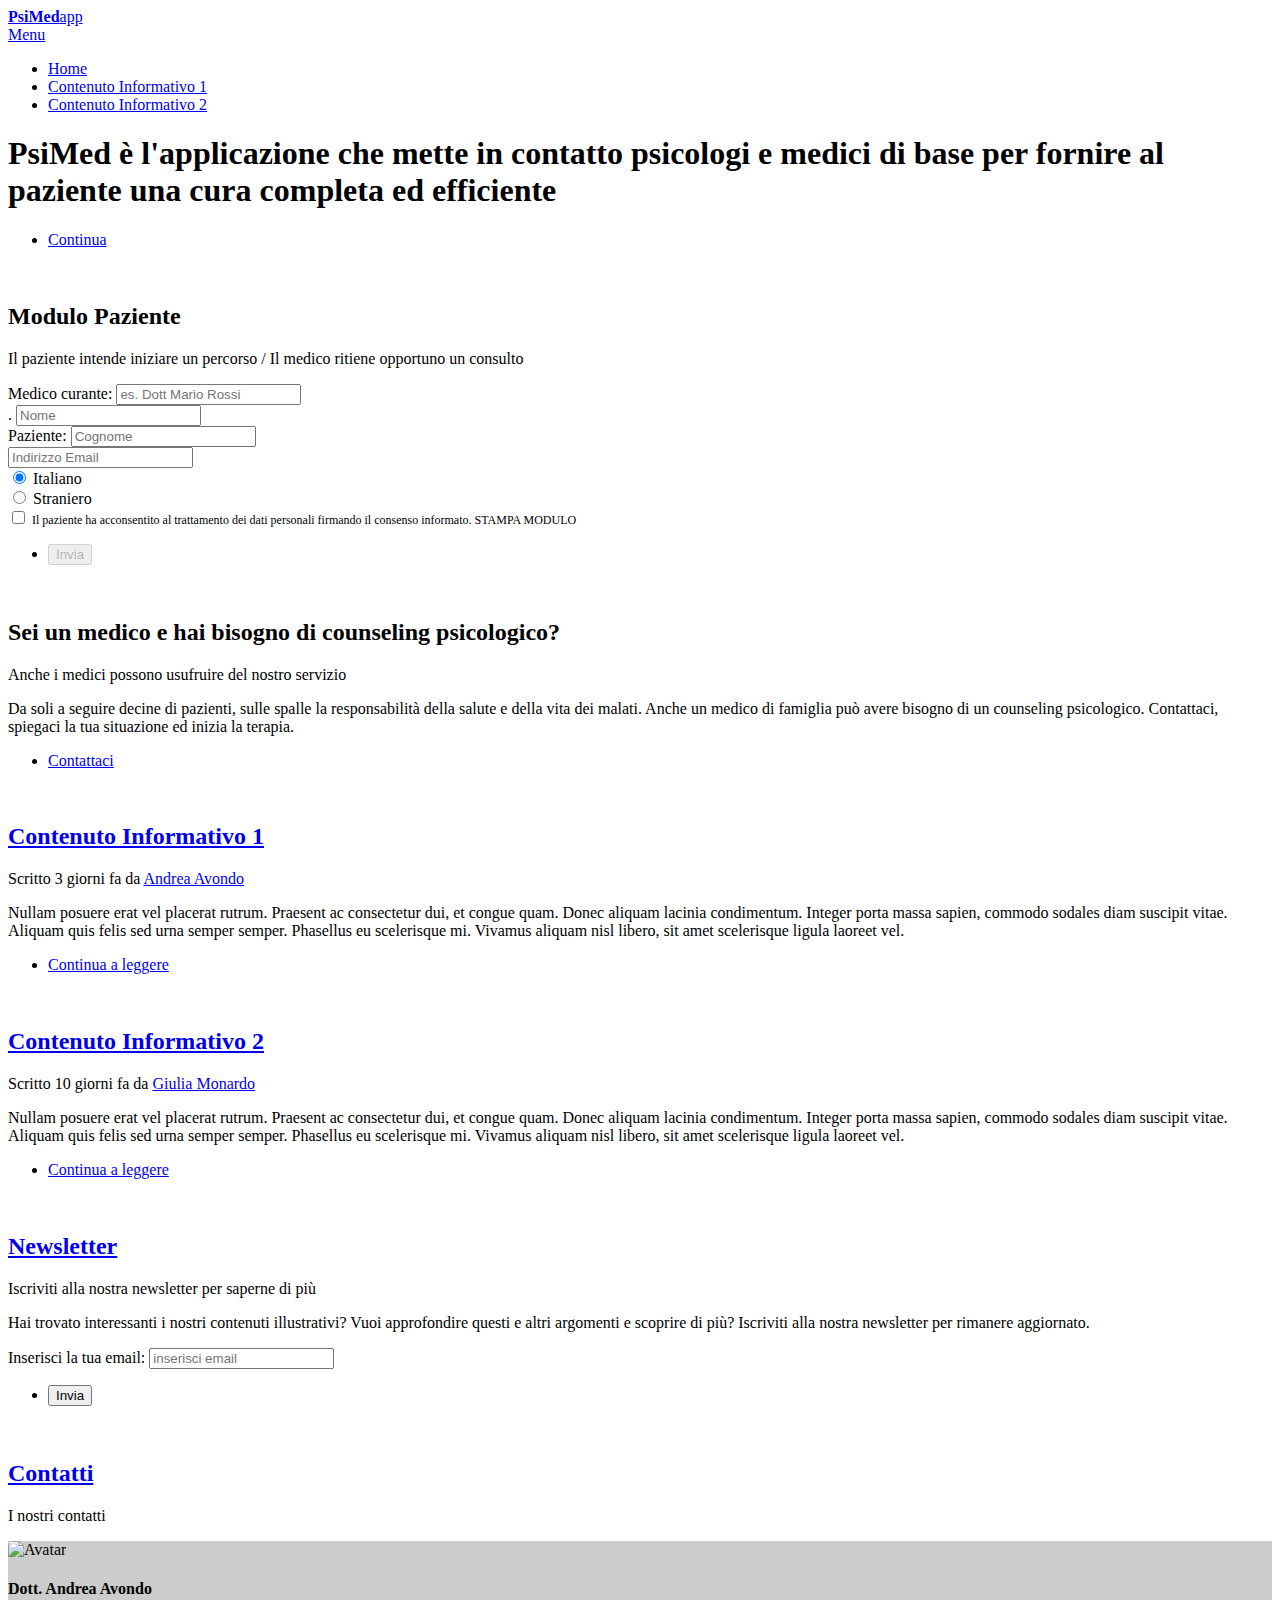
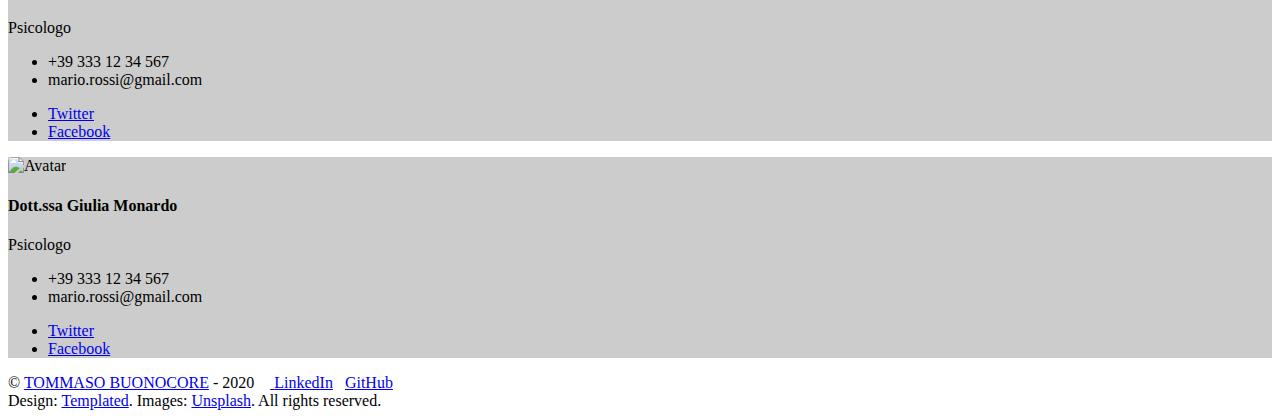
==== index.html @ ce78c605 "footer edit" ====
<!DOCTYPE HTML>
<html>
	<head>
		<title>PsiMed</title>
		<meta charset="utf-8" />
		<meta name="viewport" content="width=device-width, initial-scale=1" />
		<link rel="stylesheet" href="assets/css/main.css" />
		<link rel="stylesheet" href="https://fonts.googleapis.com/icon?family=Material+Icons">
	</head>
	<body>

		<!-- Header -->
			<header id="header">
				<a href="index.html" class="logo"><strong>PsiMed</strong>app</a>
				<nav>
					<a href="#menu">Menu</a>
				</nav>
			</header>

		<!-- Nav -->
			<nav id="menu">
				<ul class="links">
					<li><a href="index.html">Home</a></li>
					<li><a href="info1.html">Contenuto Informativo 1</a></li>
					<li><a href="info2.html">Contenuto Informativo 2</a></li>
				</ul>
			</nav>

		<!-- Banner -->
			<section id="banner">
				<div class="inner">
					<h1>PsiMed è l'applicazione che mette in contatto psicologi e medici di base per fornire al paziente una cura completa ed efficiente</h1>
					<ul class="actions">
						<li><a href="#one" class="button alt scrolly big">Continua</a></li>
					</ul>
				</div>
			</section>

		<!-- One -->
			<article id="one" class="post style1">
				<div class="image">
					<img src="images/pic14.jpg" alt="" data-position="75% center" />
				</div>
				<div class="content">
					<div class="inner">
						<header>
							<h2><a>Modulo Paziente</a></h2>
							<p class="info">Il paziente intende iniziare un percorso / Il medico ritiene opportuno un consulto</p>
						</header>
						<form onsubmit="composeEmail(false); return false;">
								<div class="row uniform 50%">
									<div class="12u$">
										<label for="medIdText">Medico curante:</label>
										<input type="text" name="medIdText" id="medIdText" value="" placeholder="es. Dott Mario Rossi" />
									</div>
									<div class="6u 12u$(xsmall)">
										<label for="pazName"> .</label>
										<input type="text" name="pazName" id="pazName" value="" placeholder="Nome" />
									</div>
									<div class="6u 12u$(xsmall)">
										<label for="pazSurname">Paziente:</label>
										<input type="text" name="pazSurname" id="pazSurname" value="" placeholder="Cognome" />
									</div>
									<div class="12u$">
										<input type="email" name="pazEmail" id="pazEmail" value="" placeholder="Indirizzo Email" />
									</div>
									<div class="6u 12u$(xsmall)"></div>
									<div class="3u 12u$(xsmall)">
										<input type="radio" id="pazIta" name="pazItalian" value="true" checked>
										<label for="pazIta">Italiano</label>
									</div>
									<div class="3u 12u$(xsmall)">
										<input type="radio" id="pazNotIta" name="pazItalian" value="false">
										<label for="pazNotIta">Straniero</label>
									</div>
									<div class="9u 12u$(xsmall)">
										<input type="checkbox" id="personalData" name="personalData" onchange="document.getElementById('submitForm').disabled = !this.checked;">
										<label for="personalData" style="font-size:75%;">Il paziente ha acconsentito al trattamento dei dati personali firmando il consenso informato. <a>STAMPA MODULO</a></label>
									</div>
									<div class="3u 12u$(xsmall)">
										<ul class="actions">
											<li><input type="submit" value="Invia" class="special" id="submitForm" disabled/></li>
										</ul>
									</div>
								</div>
						</form>
					</div>
				</div>
			</article>

		<!-- Counseling -->
			<article id="counseling" class="post invert style1 alt">
				<div class="image">
					<img src="images/pic13.jpg" alt="" data-position="10% center" />
				</div>
				<div class="content">
					<div class="inner">
						<header>
							<h2><a>Sei un medico e hai bisogno di counseling psicologico?</a></h2>
							<p class="info">Anche i medici possono usufruire del nostro servizio</p>
						</header>
						<p>Da soli a seguire decine di pazienti, sulle spalle la responsabilità della salute e della vita dei malati. Anche un medico di famiglia può avere bisogno di un counseling psicologico. Contattaci, spiegaci la tua situazione ed inizia la terapia.</p>
						<ul class="actions">
							<li><a href="#contatti" class="button alt">Contattaci</a></li>
						</ul>
					</div>
				</div>
			</article>

		<!-- Info1 -->
			<article id="info1" class="post style2">
				<div class="image">
					<img src="images/pic12.jpg" alt="" data-position="80% center" />
				</div>
				<div class="content">
					<div class="inner">
						<header>
							<h2><a href="info1.html">Contenuto Informativo 1</a></h2>
							<p class="info">Scritto 3 giorni fa da <a href="#contatti">Andrea Avondo</a></p>
						</header>
						<p>Nullam posuere erat vel placerat rutrum. Praesent ac consectetur dui, et congue quam. Donec aliquam lacinia condimentum. Integer porta massa sapien, commodo sodales diam suscipit vitae. Aliquam quis felis sed urna semper semper. Phasellus eu scelerisque mi. Vivamus aliquam nisl libero, sit amet scelerisque ligula laoreet vel.</p>
						<ul class="actions">
							<li><a href="info1.html" class="button alt">Continua a leggere</a></li>
						</ul>
					</div>
				</div>
			</article>

		<!-- Info2 -->
			<article id="info2" class="post invert style2 alt">
				<div class="image">
					<img src="images/pic14.jpg" alt="" data-position="60% center" />
				</div>
				<div class="content">
					<div class="inner">
						<header>
							<h2><a href="info2.html">Contenuto Informativo 2</a></h2>
							<p class="info">Scritto 10 giorni fa da <a href="#contatti">Giulia Monardo</a></p>
						</header>
						<p>Nullam posuere erat vel placerat rutrum. Praesent ac consectetur dui, et congue quam. Donec aliquam lacinia condimentum. Integer porta massa sapien, commodo sodales diam suscipit vitae. Aliquam quis felis sed urna semper semper. Phasellus eu scelerisque mi. Vivamus aliquam nisl libero, sit amet scelerisque ligula laoreet vel.</p>
						<ul class="actions">
							<li><a href="info2.html" class="button alt">Continua a leggere</a></li>
						</ul>
					</div>
				</div>
			</article>

		<!-- Newsletter -->
			<article id="newsletter" class="post style3">
				<div class="image">
					<img src="images/pic13.jpg" alt="" data-position="5% center" />
				</div>
				<div class="content">
					<div class="inner">
						<header>
							<h2><a href="generic.html">Newsletter</a></h2>
							<p class="info">Iscriviti alla nostra newsletter per saperne di più</p>
						</header>
						<p>Hai trovato interessanti i nostri contenuti illustrativi? Vuoi approfondire questi e altri argomenti e scoprire di più? Iscriviti alla nostra newsletter per rimanere aggiornato.</p>
						<form class="form-inline" onsubmit="composeEmail(true); return false;">
							<label for="medMail">Inserisci la tua email:</label>
							<input type="email" id="medMail" placeholder="inserisci email" name="medMail">
							<br>
							<ul class="actions">
								<li><input type="submit" value="Invia" class="special"/></li>
							</ul>
						  </form>
						<ul class="actions">
					</div>
				</div>
			</article>

		<!-- Six -->
			<article id="contatti" class="post invert style3 alt">
				<div class="image">
					<img src="images/pic12.jpg" alt="" data-position="80% center" />
				</div>
				<div class="content">
					<div class="inner">
						<header>
							<h2><a href="generic.html">Contatti</a></h2>
							<p class="info">I nostri contatti</p>
						</header>
						<div class="row uniform 50%">
								<div class="6u 12u$(xsmall)">
										<div class="card" style="background-color: rgba(0,0,0,0.2)">
												<img src="images/pic13.jpg" alt="Avatar" style="width:100%; border-radius: 5px 5px 0 0;">
												<div class="cont">
													<h4><b>Dott. Andrea Avondo</b></h4>
													<p>Psicologo</p>
													<ul>
															<li>+39 333 12 34 567</li>
															<li>mario.rossi@gmail.com</li>
													</ul>
													<ul class="icons">
															<li><a href="#" class="icon fa-facebook"><span class="label">Twitter</span></a></li>
															<li><a href="#" class="icon fa-instagram"><span class="label">Facebook</span></a></li>
													</ul>
												</div>
										</div>
								</div>
								<div class="6u 12u$(xsmall)">
										<div class="card" style="background-color: rgba(0,0,0,0.2)">
												<img src="images/pic12.jpg" alt="Avatar" style="width:100%; border-radius: 5px 5px 0 0;">
												<div class="cont">
													<h4><b>Dott.ssa Giulia Monardo</b></h4>
													<p>Psicologo</p>
													<ul>
															<li>+39 333 12 34 567</li>
															<li>mario.rossi@gmail.com</li>
													</ul>
													<ul class="icons">
															<li><a href="#" class="icon fa-facebook"><span class="label">Twitter</span></a></li>
															<li><a href="#" class="icon fa-instagram"><span class="label">Facebook</span></a></li>
													</ul>
												</div>
										</div>
								</div>
						</div>
					</div>
					<div class="postnav">
						<a href="#" class="scrolly prev"><span class="icon fa-chevron-up"></span></a>
					</div>
				</div>
			</article>

		<!-- Footer -->
			<footer id="footer">
				<div class="copyright">
					&copy; <a href="https://www.linkedin.com/in/tbuonocore">TOMMASO BUONOCORE</a>&nbsp;-&nbsp;2020&nbsp;&nbsp;&nbsp;&nbsp;<a href="https://www.linkedin.com/in/tbuonocore" class="icon fa-linkedin"> <span class="label">LinkedIn</span></a>&nbsp;&nbsp;
					<a href="https://github.com/detsutut/psimed" class="icon fa-github"><span class="label">GitHub</span></a>
					<br> Design: <a href="https://templated.co">Templated</a>. Images: <a href="https://unsplash.com">Unsplash</a>. All rights reserved.
				</div>
			</footer>

		<!-- Scripts -->
			<script src="assets/js/jquery.min.js"></script>
			<script src="assets/js/jquery.scrolly.min.js"></script>
			<script src="assets/js/skel.min.js"></script>
			<script src="assets/js/util.js"></script>
			<script src="assets/js/main.js"></script>
			<script src="assets/js/customLogic.js"></script>

	</body>
</html>
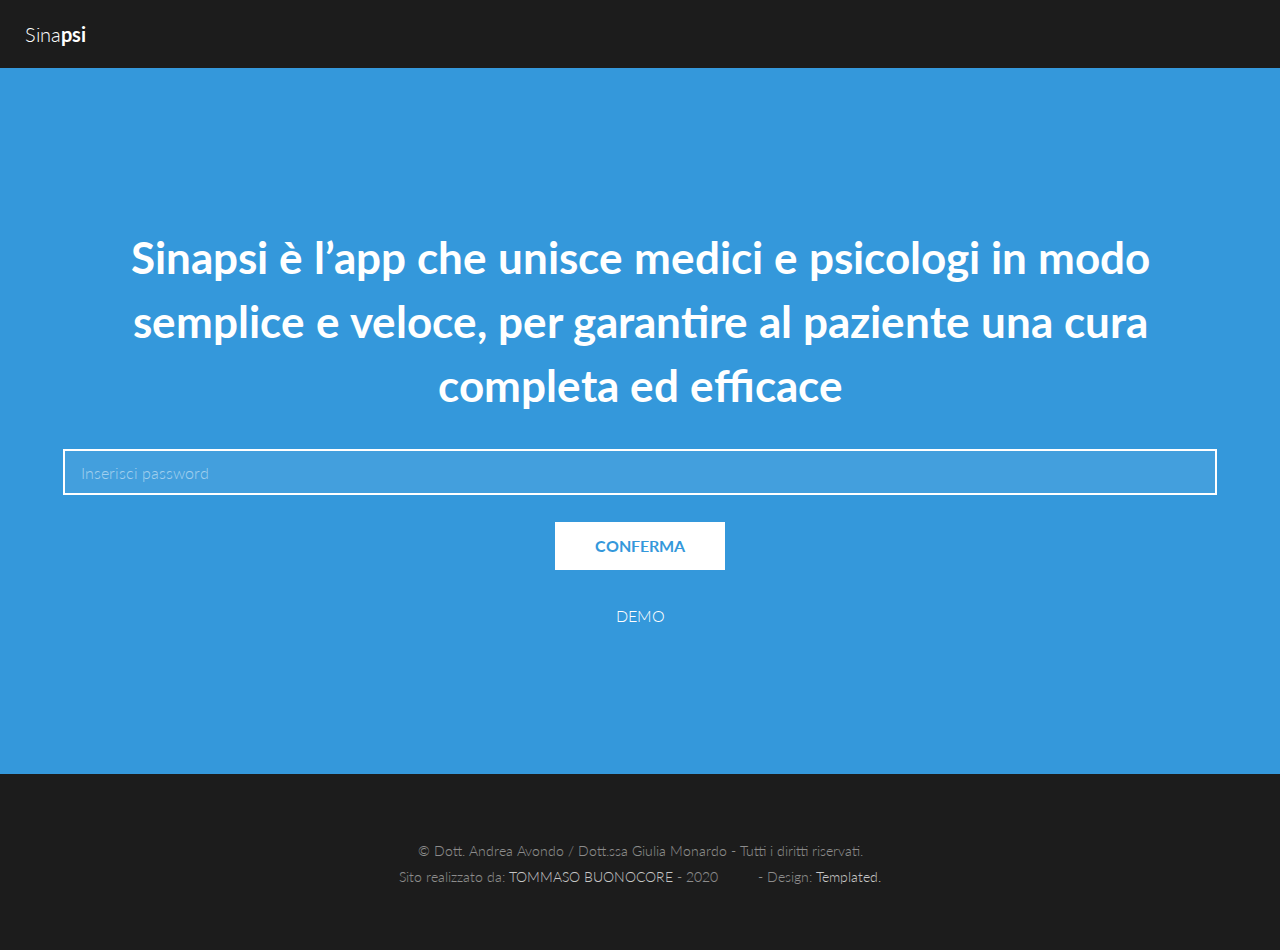
==== commit 746051bf: "privacy policies + refactoring" ====
--- a/index.html
+++ b/index.html
@@ -1,245 +1,67 @@
-<!DOCTYPE HTML>
-<html>
-	<head>
-		<title>PsiMed</title>
-		<meta charset="utf-8" />
-		<meta name="viewport" content="width=device-width, initial-scale=1" />
-		<link rel="stylesheet" href="assets/css/main.css" />
-		<link rel="stylesheet" href="https://fonts.googleapis.com/icon?family=Material+Icons">
-	</head>
-	<body>
+<!doctype html>
+<html class="staticrypt-html">
+<head>
+    <title>Sinapsi</title>
+    <meta charset="utf-8" />
+    <meta name="viewport" content="width=device-width, initial-scale=1" />
+    <link rel="stylesheet" href="assets/css/main.css" />
+    <link rel="stylesheet" href="https://fonts.googleapis.com/icon?family=Material+Icons">
 
-		<!-- Header -->
-			<header id="header">
-				<a href="index.html" class="logo"><strong>PsiMed</strong>app</a>
-				<nav>
-					<a href="#menu">Menu</a>
-				</nav>
-			</header>
+    <!-- do not cache this page -->
+    <meta http-equiv="cache-control" content="max-age=0"/>
+    <meta http-equiv="cache-control" content="no-cache"/>
+    <meta http-equiv="expires" content="0"/>
+    <meta http-equiv="expires" content="Tue, 01 Jan 1980 1:00:00 GMT"/>
+    <meta http-equiv="pragma" content="no-cache"/>
 
-		<!-- Nav -->
-			<nav id="menu">
-				<ul class="links">
-					<li><a href="index.html">Home</a></li>
-					<li><a href="info1.html">Contenuto Informativo 1</a></li>
-					<li><a href="info2.html">Contenuto Informativo 2</a></li>
-				</ul>
-			</nav>
+</head>
 
-		<!-- Banner -->
-			<section id="banner">
-				<div class="inner">
-					<h1>PsiMed è l'applicazione che mette in contatto psicologi e medici di base per fornire al paziente una cura completa ed efficiente</h1>
-					<ul class="actions">
-						<li><a href="#one" class="button alt scrolly big">Continua</a></li>
-					</ul>
-				</div>
-			</section>
+<body>
 
-		<!-- One -->
-			<article id="one" class="post style1">
-				<div class="image">
-					<img src="images/pic14.jpg" alt="" data-position="75% center" />
-				</div>
-				<div class="content">
-					<div class="inner">
-						<header>
-							<h2><a>Modulo Paziente</a></h2>
-							<p class="info">Il paziente intende iniziare un percorso / Il medico ritiene opportuno un consulto</p>
-						</header>
-						<form onsubmit="composeEmail(false); return false;">
-								<div class="row uniform 50%">
-									<div class="12u$">
-										<label for="medIdText">Medico curante:</label>
-										<input type="text" name="medIdText" id="medIdText" value="" placeholder="es. Dott Mario Rossi" />
-									</div>
-									<div class="6u 12u$(xsmall)">
-										<label for="pazName"> .</label>
-										<input type="text" name="pazName" id="pazName" value="" placeholder="Nome" />
-									</div>
-									<div class="6u 12u$(xsmall)">
-										<label for="pazSurname">Paziente:</label>
-										<input type="text" name="pazSurname" id="pazSurname" value="" placeholder="Cognome" />
-									</div>
-									<div class="12u$">
-										<input type="email" name="pazEmail" id="pazEmail" value="" placeholder="Indirizzo Email" />
-									</div>
-									<div class="6u 12u$(xsmall)"></div>
-									<div class="3u 12u$(xsmall)">
-										<input type="radio" id="pazIta" name="pazItalian" value="true" checked>
-										<label for="pazIta">Italiano</label>
-									</div>
-									<div class="3u 12u$(xsmall)">
-										<input type="radio" id="pazNotIta" name="pazItalian" value="false">
-										<label for="pazNotIta">Straniero</label>
-									</div>
-									<div class="9u 12u$(xsmall)">
-										<input type="checkbox" id="personalData" name="personalData" onchange="document.getElementById('submitForm').disabled = !this.checked;">
-										<label for="personalData" style="font-size:75%;">Il paziente ha acconsentito al trattamento dei dati personali firmando il consenso informato. <a>STAMPA MODULO</a></label>
-									</div>
-									<div class="3u 12u$(xsmall)">
-										<ul class="actions">
-											<li><input type="submit" value="Invia" class="special" id="submitForm" disabled/></li>
-										</ul>
-									</div>
-								</div>
-						</form>
-					</div>
-				</div>
-			</article>
+    <!-- Header -->
+        <header id="header">
+            <a class="logo">Sina<strong>psi</strong></a>
+        </header>
 
-		<!-- Counseling -->
-			<article id="counseling" class="post invert style1 alt">
-				<div class="image">
-					<img src="images/pic13.jpg" alt="" data-position="10% center" />
-				</div>
-				<div class="content">
-					<div class="inner">
-						<header>
-							<h2><a>Sei un medico e hai bisogno di counseling psicologico?</a></h2>
-							<p class="info">Anche i medici possono usufruire del nostro servizio</p>
-						</header>
-						<p>Da soli a seguire decine di pazienti, sulle spalle la responsabilità della salute e della vita dei malati. Anche un medico di famiglia può avere bisogno di un counseling psicologico. Contattaci, spiegaci la tua situazione ed inizia la terapia.</p>
-						<ul class="actions">
-							<li><a href="#contatti" class="button alt">Contattaci</a></li>
-						</ul>
-					</div>
-				</div>
-			</article>
-
-		<!-- Info1 -->
-			<article id="info1" class="post style2">
-				<div class="image">
-					<img src="images/pic12.jpg" alt="" data-position="80% center" />
-				</div>
-				<div class="content">
-					<div class="inner">
-						<header>
-							<h2><a href="info1.html">Contenuto Informativo 1</a></h2>
-							<p class="info">Scritto 3 giorni fa da <a href="#contatti">Andrea Avondo</a></p>
-						</header>
-						<p>Nullam posuere erat vel placerat rutrum. Praesent ac consectetur dui, et congue quam. Donec aliquam lacinia condimentum. Integer porta massa sapien, commodo sodales diam suscipit vitae. Aliquam quis felis sed urna semper semper. Phasellus eu scelerisque mi. Vivamus aliquam nisl libero, sit amet scelerisque ligula laoreet vel.</p>
-						<ul class="actions">
-							<li><a href="info1.html" class="button alt">Continua a leggere</a></li>
-						</ul>
-					</div>
-				</div>
-			</article>
-
-		<!-- Info2 -->
-			<article id="info2" class="post invert style2 alt">
-				<div class="image">
-					<img src="images/pic14.jpg" alt="" data-position="60% center" />
-				</div>
-				<div class="content">
-					<div class="inner">
-						<header>
-							<h2><a href="info2.html">Contenuto Informativo 2</a></h2>
-							<p class="info">Scritto 10 giorni fa da <a href="#contatti">Giulia Monardo</a></p>
-						</header>
-						<p>Nullam posuere erat vel placerat rutrum. Praesent ac consectetur dui, et congue quam. Donec aliquam lacinia condimentum. Integer porta massa sapien, commodo sodales diam suscipit vitae. Aliquam quis felis sed urna semper semper. Phasellus eu scelerisque mi. Vivamus aliquam nisl libero, sit amet scelerisque ligula laoreet vel.</p>
-						<ul class="actions">
-							<li><a href="info2.html" class="button alt">Continua a leggere</a></li>
-						</ul>
-					</div>
-				</div>
-			</article>
-
-		<!-- Newsletter -->
-			<article id="newsletter" class="post style3">
-				<div class="image">
-					<img src="images/pic13.jpg" alt="" data-position="5% center" />
-				</div>
-				<div class="content">
-					<div class="inner">
-						<header>
-							<h2><a href="generic.html">Newsletter</a></h2>
-							<p class="info">Iscriviti alla nostra newsletter per saperne di più</p>
-						</header>
-						<p>Hai trovato interessanti i nostri contenuti illustrativi? Vuoi approfondire questi e altri argomenti e scoprire di più? Iscriviti alla nostra newsletter per rimanere aggiornato.</p>
-						<form class="form-inline" onsubmit="composeEmail(true); return false;">
-							<label for="medMail">Inserisci la tua email:</label>
-							<input type="email" id="medMail" placeholder="inserisci email" name="medMail">
-							<br>
-							<ul class="actions">
-								<li><input type="submit" value="Invia" class="special"/></li>
-							</ul>
-						  </form>
-						<ul class="actions">
-					</div>
-				</div>
-			</article>
-
-		<!-- Six -->
-			<article id="contatti" class="post invert style3 alt">
-				<div class="image">
-					<img src="images/pic12.jpg" alt="" data-position="80% center" />
-				</div>
-				<div class="content">
-					<div class="inner">
-						<header>
-							<h2><a href="generic.html">Contatti</a></h2>
-							<p class="info">I nostri contatti</p>
-						</header>
-						<div class="row uniform 50%">
-								<div class="6u 12u$(xsmall)">
-										<div class="card" style="background-color: rgba(0,0,0,0.2)">
-												<img src="images/pic13.jpg" alt="Avatar" style="width:100%; border-radius: 5px 5px 0 0;">
-												<div class="cont">
-													<h4><b>Dott. Andrea Avondo</b></h4>
-													<p>Psicologo</p>
-													<ul>
-															<li>+39 333 12 34 567</li>
-															<li>mario.rossi@gmail.com</li>
-													</ul>
-													<ul class="icons">
-															<li><a href="#" class="icon fa-facebook"><span class="label">Twitter</span></a></li>
-															<li><a href="#" class="icon fa-instagram"><span class="label">Facebook</span></a></li>
-													</ul>
-												</div>
-										</div>
-								</div>
-								<div class="6u 12u$(xsmall)">
-										<div class="card" style="background-color: rgba(0,0,0,0.2)">
-												<img src="images/pic12.jpg" alt="Avatar" style="width:100%; border-radius: 5px 5px 0 0;">
-												<div class="cont">
-													<h4><b>Dott.ssa Giulia Monardo</b></h4>
-													<p>Psicologo</p>
-													<ul>
-															<li>+39 333 12 34 567</li>
-															<li>mario.rossi@gmail.com</li>
-													</ul>
-													<ul class="icons">
-															<li><a href="#" class="icon fa-facebook"><span class="label">Twitter</span></a></li>
-															<li><a href="#" class="icon fa-instagram"><span class="label">Facebook</span></a></li>
-													</ul>
-												</div>
-										</div>
-								</div>
-						</div>
-					</div>
-					<div class="postnav">
-						<a href="#" class="scrolly prev"><span class="icon fa-chevron-up"></span></a>
-					</div>
-				</div>
-			</article>
+    <!-- Login -->
+    <!-- credits: https://robinmoisson.github.io/staticrypt/ -->
+        <section id="banner">
+            <div class="inner">
+                <h1>Sinapsi è l’app che unisce medici e psicologi in modo semplice e veloce, per garantire al paziente una cura completa ed efficace</h1>
+                <form class="form-inline" id="staticrypt-form" action="#" method="post">
+                    <input id="staticrypt-password"
+                           type="password"
+                           name="password"
+                           placeholder="Inserisci password"
+                           autofocus/>
+                    <br>
+                    <ul class="actions">
+                        <li><input type="submit" value="CONFERMA" class="staticrypt-decrypt-button special"/></li>
+                    </ul>
+                    <a href="demo.html">DEMO</a>
+                </form>
+            </div>
+        </section>
 
 		<!-- Footer -->
-			<footer id="footer">
+        <footer id="footer">
 				<div class="copyright">
-					&copy; <a href="https://www.linkedin.com/in/tbuonocore">TOMMASO BUONOCORE</a>&nbsp;-&nbsp;2020&nbsp;&nbsp;&nbsp;&nbsp;<a href="https://www.linkedin.com/in/tbuonocore" class="icon fa-linkedin"> <span class="label">LinkedIn</span></a>&nbsp;&nbsp;
-					<a href="https://github.com/detsutut/psimed" class="icon fa-github"><span class="label">GitHub</span></a>
-					<br> Design: <a href="https://templated.co">Templated</a>. Images: <a href="https://unsplash.com">Unsplash</a>. All rights reserved.
+					&copy; Dott. Andrea Avondo / Dott.ssa Giulia Monardo - Tutti i diritti riservati.
+					<br> Sito realizzato da: <a href="https://www.linkedin.com/in/tbuonocore">TOMMASO BUONOCORE</a>&nbsp;-&nbsp;2020&nbsp;&nbsp;&nbsp;&nbsp;<a href="https://www.linkedin.com/in/tbuonocore" class="icon fa-linkedin"> <span class="label">LinkedIn</span></a>&nbsp;&nbsp;
+					<a href="https://github.com/detsutut/psimed" class="icon fa-github"><span class="label">GitHub</span></a>&nbsp;&nbsp;-&nbsp;Design:&nbsp;<a href="https://templated.co">Templated.</a>
 				</div>
-			</footer>
+		</footer>
 
-		<!-- Scripts -->
-			<script src="assets/js/jquery.min.js"></script>
-			<script src="assets/js/jquery.scrolly.min.js"></script>
-			<script src="assets/js/skel.min.js"></script>
-			<script src="assets/js/util.js"></script>
-			<script src="assets/js/main.js"></script>
-			<script src="assets/js/customLogic.js"></script>
-
-	</body>
-</html>+    <!-- Scripts -->
+        <script src="assets/js/jquery.min.js"></script>
+        <script src="assets/js/jquery.scrolly.min.js"></script>
+        <script src="assets/js/skel.min.js"></script>
+        <script src="assets/js/print.min.js"></script>
+        <script src="assets/js/util.js"></script>
+        <script src="assets/js/main.js"></script>
+        <script src="assets/js/crypto-js.js"></script>
+        <script src="assets/js/encryptedContent.js"></script>
+        <script src="assets/js/decrypto.js"></script>
+        <script src="assets/js/customLogic.js"></script>
+</body>
+</html>
--- a/assets/css/main.css
+++ b/assets/css/main.css
@@ -0,0 +1,4599 @@
+@charset "UTF-8";
+@import url(font-awesome.min.css);
+@import url("https://fonts.googleapis.com/css?family=Lato:300,700,300italic,700italic");
+
+/* The Modal (background) */
+.modal {
+	display: none; /* Hidden by default */
+	position: fixed; /* Stay in place */
+	z-index: 1; /* Sit on top */
+	left: 0;
+	top: 0;
+	width: 100%; /* Full width */
+	height: 100%; /* Full height */
+	overflow: auto; /* Enable scroll if needed */
+	background-color: rgb(0,0,0); /* Fallback color */
+	background-color: rgba(0,0,0,0.4); /* Black w/ opacity */
+  }
+
+  /* Modal Content/Box */
+.modal-content {
+	background-color: #fefefe;
+	margin: 15% auto; /* 15% from the top and centered */
+	padding: 20px;
+	border: 1px solid #888;
+	width: 80%; /* Could be more or less, depending on screen size */
+}
+
+  /* The Close Button */
+.close {
+	color: #aaa;
+	float: right;
+	font-size: 28px;
+	font-weight: bold;
+  }
+  
+  .close:hover,
+  .close:focus {
+	color: black;
+	text-decoration: none;
+	cursor: pointer;
+  }
+
+.card {
+	/* Add shadows to create the "card" effect */
+	box-shadow: 0 4px 8px 0 rgba(0,0,0,0.2);
+	transition: 0.3s;
+	border-radius: 5px;
+  }
+  
+  /* On mouse-over, add a deeper shadow */
+  .card:hover {
+	box-shadow: 0 8px 16px 0 rgba(0,0,0,0.2);
+	-ms-transform: scale(1.05); /* IE 9 */
+	-webkit-transform: scale(1.05); /* Safari 3-8 */
+	transform: scale(1.05); 
+  }
+  
+  /* Add some padding inside the card container */
+  .cont {
+	padding: 2px 16px;
+  }
+
+/* Reset */
+
+	html, body, div, span, applet, object, iframe, h1, h2, h3, h4, h5, h6, p, blockquote, pre, a, abbr, acronym, address, big, cite, code, del, dfn, em, img, ins, kbd, q, s, samp, small, strike, strong, sub, sup, tt, var, b, u, i, center, dl, dt, dd, ol, ul, li, fieldset, form, label, legend, table, caption, tbody, tfoot, thead, tr, th, td, article, aside, canvas, details, embed, figure, figcaption, footer, header, hgroup, menu, nav, output, ruby, section, summary, time, mark, audio, video {
+		margin: 0;
+		padding: 0;
+		border: 0;
+		font-size: 100%;
+		font: inherit;
+	}
+
+	article, aside, details, figcaption, figure, footer, header, hgroup, menu, nav, section {
+		display: block;
+	}
+
+	body {
+		line-height: 1;
+	}
+
+	ol, ul {
+		list-style: none;
+	}
+
+	blockquote, q {
+		quotes: none;
+	}
+
+	blockquote:before, blockquote:after, q:before, q:after {
+		content: '';
+		content: none;
+	}
+
+	table {
+		border-collapse: collapse;
+		border-spacing: 0;
+	}
+
+	body {
+		-webkit-text-size-adjust: none;
+	}
+
+/* Box Model */
+
+	*, *:before, *:after {
+		-moz-box-sizing: border-box;
+		-webkit-box-sizing: border-box;
+		box-sizing: border-box;
+	}
+
+/* Containers */
+
+	.container {
+		margin-left: auto;
+		margin-right: auto;
+	}
+
+	.container.\31 25\25 {
+		width: 100%;
+		max-width: 100em;
+		min-width: 80em;
+	}
+
+	.container.\37 5\25 {
+		width: 60em;
+	}
+
+	.container.\35 0\25 {
+		width: 40em;
+	}
+
+	.container.\32 5\25 {
+		width: 20em;
+	}
+
+	.container {
+		width: 80em;
+	}
+
+	@media screen and (max-width: 1680px) {
+
+		.container.\31 25\25 {
+			width: 100%;
+			max-width: 100em;
+			min-width: 80em;
+		}
+
+		.container.\37 5\25 {
+			width: 60em;
+		}
+
+		.container.\35 0\25 {
+			width: 40em;
+		}
+
+		.container.\32 5\25 {
+			width: 20em;
+		}
+
+		.container {
+			width: 80em;
+		}
+
+	}
+
+	@media screen and (max-width: 1280px) {
+
+		.container.\31 25\25 {
+			width: 100%;
+			max-width: 81.25em;
+			min-width: 65em;
+		}
+
+		.container.\37 5\25 {
+			width: 48.75em;
+		}
+
+		.container.\35 0\25 {
+			width: 32.5em;
+		}
+
+		.container.\32 5\25 {
+			width: 16.25em;
+		}
+
+		.container {
+			width: 65em;
+		}
+
+	}
+
+	@media screen and (max-width: 980px) {
+
+		.container.\31 25\25 {
+			width: 100%;
+			max-width: 112.5%;
+			min-width: 90%;
+		}
+
+		.container.\37 5\25 {
+			width: 67.5%;
+		}
+
+		.container.\35 0\25 {
+			width: 45%;
+		}
+
+		.container.\32 5\25 {
+			width: 22.5%;
+		}
+
+		.container {
+			width: 90%;
+		}
+
+	}
+
+	@media screen and (max-width: 736px) {
+
+		.container.\31 25\25 {
+			width: 100%;
+			max-width: 112.5%;
+			min-width: 90%;
+		}
+
+		.container.\37 5\25 {
+			width: 67.5%;
+		}
+
+		.container.\35 0\25 {
+			width: 45%;
+		}
+
+		.container.\32 5\25 {
+			width: 22.5%;
+		}
+
+		.container {
+			width: 90% !important;
+		}
+
+	}
+
+	@media screen and (max-width: 480px) {
+
+		.container.\31 25\25 {
+			width: 100%;
+			max-width: 112.5%;
+			min-width: 90%;
+		}
+
+		.container.\37 5\25 {
+			width: 67.5%;
+		}
+
+		.container.\35 0\25 {
+			width: 45%;
+		}
+
+		.container.\32 5\25 {
+			width: 22.5%;
+		}
+
+		.container {
+			width: 90% !important;
+		}
+
+	}
+
+/* Grid */
+
+	.row {
+		border-bottom: solid 1px transparent;
+		-moz-box-sizing: border-box;
+		-webkit-box-sizing: border-box;
+		box-sizing: border-box;
+	}
+
+	.row > * {
+		float: left;
+		-moz-box-sizing: border-box;
+		-webkit-box-sizing: border-box;
+		box-sizing: border-box;
+	}
+
+	.row:after, .row:before {
+		content: '';
+		display: block;
+		clear: both;
+		height: 0;
+	}
+
+	.row.uniform > * > :first-child {
+		margin-top: 0;
+	}
+
+	.row.uniform > * > :last-child {
+		margin-bottom: 0;
+	}
+
+	.row.\30 \25 > * {
+		padding: 0 0 0 0em;
+	}
+
+	.row.\30 \25 {
+		margin: 0 0 -1px 0em;
+	}
+
+	.row.uniform.\30 \25 > * {
+		padding: 0em 0 0 0em;
+	}
+
+	.row.uniform.\30 \25 {
+		margin: 0em 0 -1px 0em;
+	}
+
+	.row > * {
+		padding: 0 0 0 2em;
+	}
+
+	.row {
+		margin: 0 0 -1px -2em;
+	}
+
+	.row.uniform > * {
+		padding: 2em 0 0 2em;
+	}
+
+	.row.uniform {
+		margin: -2em 0 -1px -2em;
+	}
+
+	.row.\32 00\25 > * {
+		padding: 0 0 0 4em;
+	}
+
+	.row.\32 00\25 {
+		margin: 0 0 -1px -4em;
+	}
+
+	.row.uniform.\32 00\25 > * {
+		padding: 4em 0 0 4em;
+	}
+
+	.row.uniform.\32 00\25 {
+		margin: -4em 0 -1px -4em;
+	}
+
+	.row.\31 50\25 > * {
+		padding: 0 0 0 3em;
+	}
+
+	.row.\31 50\25 {
+		margin: 0 0 -1px -3em;
+	}
+
+	.row.uniform.\31 50\25 > * {
+		padding: 3em 0 0 3em;
+	}
+
+	.row.uniform.\31 50\25 {
+		margin: -3em 0 -1px -3em;
+	}
+
+	.row.\35 0\25 > * {
+		padding: 0 0 0 1em;
+	}
+
+	.row.\35 0\25 {
+		margin: 0 0 -1px -1em;
+	}
+
+	.row.uniform.\35 0\25 > * {
+		padding: 1em 0 0 1em;
+	}
+
+	.row.uniform.\35 0\25 {
+		margin: -1em 0 -1px -1em;
+	}
+
+	.row.\32 5\25 > * {
+		padding: 0 0 0 0.5em;
+	}
+
+	.row.\32 5\25 {
+		margin: 0 0 -1px -0.5em;
+	}
+
+	.row.uniform.\32 5\25 > * {
+		padding: 0.5em 0 0 0.5em;
+	}
+
+	.row.uniform.\32 5\25 {
+		margin: -0.5em 0 -1px -0.5em;
+	}
+
+	.\31 2u, .\31 2u\24 {
+		width: 100%;
+		clear: none;
+		margin-left: 0;
+	}
+
+	.\31 1u, .\31 1u\24 {
+		width: 91.6666666667%;
+		clear: none;
+		margin-left: 0;
+	}
+
+	.\31 0u, .\31 0u\24 {
+		width: 83.3333333333%;
+		clear: none;
+		margin-left: 0;
+	}
+
+	.\39 u, .\39 u\24 {
+		width: 75%;
+		clear: none;
+		margin-left: 0;
+	}
+
+	.\38 u, .\38 u\24 {
+		width: 66.6666666667%;
+		clear: none;
+		margin-left: 0;
+	}
+
+	.\37 u, .\37 u\24 {
+		width: 58.3333333333%;
+		clear: none;
+		margin-left: 0;
+	}
+
+	.\36 u, .\36 u\24 {
+		width: 50%;
+		clear: none;
+		margin-left: 0;
+	}
+
+	.\35 u, .\35 u\24 {
+		width: 41.6666666667%;
+		clear: none;
+		margin-left: 0;
+	}
+
+	.\34 u, .\34 u\24 {
+		width: 33.3333333333%;
+		clear: none;
+		margin-left: 0;
+	}
+
+	.\33 u, .\33 u\24 {
+		width: 25%;
+		clear: none;
+		margin-left: 0;
+	}
+
+	.\32 u, .\32 u\24 {
+		width: 16.6666666667%;
+		clear: none;
+		margin-left: 0;
+	}
+
+	.\31 u, .\31 u\24 {
+		width: 8.3333333333%;
+		clear: none;
+		margin-left: 0;
+	}
+
+	.\31 2u\24 + *,
+	.\31 1u\24 + *,
+	.\31 0u\24 + *,
+	.\39 u\24 + *,
+	.\38 u\24 + *,
+	.\37 u\24 + *,
+	.\36 u\24 + *,
+	.\35 u\24 + *,
+	.\34 u\24 + *,
+	.\33 u\24 + *,
+	.\32 u\24 + *,
+	.\31 u\24 + * {
+		clear: left;
+	}
+
+	.\-11u {
+		margin-left: 91.66667%;
+	}
+
+	.\-10u {
+		margin-left: 83.33333%;
+	}
+
+	.\-9u {
+		margin-left: 75%;
+	}
+
+	.\-8u {
+		margin-left: 66.66667%;
+	}
+
+	.\-7u {
+		margin-left: 58.33333%;
+	}
+
+	.\-6u {
+		margin-left: 50%;
+	}
+
+	.\-5u {
+		margin-left: 41.66667%;
+	}
+
+	.\-4u {
+		margin-left: 33.33333%;
+	}
+
+	.\-3u {
+		margin-left: 25%;
+	}
+
+	.\-2u {
+		margin-left: 16.66667%;
+	}
+
+	.\-1u {
+		margin-left: 8.33333%;
+	}
+
+	@media screen and (max-width: 1680px) {
+
+		.row > * {
+			padding: 0 0 0 2em;
+		}
+
+		.row {
+			margin: 0 0 -1px -2em;
+		}
+
+		.row.uniform > * {
+			padding: 2em 0 0 2em;
+		}
+
+		.row.uniform {
+			margin: -2em 0 -1px -2em;
+		}
+
+		.row.\32 00\25 > * {
+			padding: 0 0 0 4em;
+		}
+
+		.row.\32 00\25 {
+			margin: 0 0 -1px -4em;
+		}
+
+		.row.uniform.\32 00\25 > * {
+			padding: 4em 0 0 4em;
+		}
+
+		.row.uniform.\32 00\25 {
+			margin: -4em 0 -1px -4em;
+		}
+
+		.row.\31 50\25 > * {
+			padding: 0 0 0 3em;
+		}
+
+		.row.\31 50\25 {
+			margin: 0 0 -1px -3em;
+		}
+
+		.row.uniform.\31 50\25 > * {
+			padding: 3em 0 0 3em;
+		}
+
+		.row.uniform.\31 50\25 {
+			margin: -3em 0 -1px -3em;
+		}
+
+		.row.\35 0\25 > * {
+			padding: 0 0 0 1em;
+		}
+
+		.row.\35 0\25 {
+			margin: 0 0 -1px -1em;
+		}
+
+		.row.uniform.\35 0\25 > * {
+			padding: 1em 0 0 1em;
+		}
+
+		.row.uniform.\35 0\25 {
+			margin: -1em 0 -1px -1em;
+		}
+
+		.row.\32 5\25 > * {
+			padding: 0 0 0 0.5em;
+		}
+
+		.row.\32 5\25 {
+			margin: 0 0 -1px -0.5em;
+		}
+
+		.row.uniform.\32 5\25 > * {
+			padding: 0.5em 0 0 0.5em;
+		}
+
+		.row.uniform.\32 5\25 {
+			margin: -0.5em 0 -1px -0.5em;
+		}
+
+		.\31 2u\28xlarge\29, .\31 2u\24\28xlarge\29 {
+			width: 100%;
+			clear: none;
+			margin-left: 0;
+		}
+
+		.\31 1u\28xlarge\29, .\31 1u\24\28xlarge\29 {
+			width: 91.6666666667%;
+			clear: none;
+			margin-left: 0;
+		}
+
+		.\31 0u\28xlarge\29, .\31 0u\24\28xlarge\29 {
+			width: 83.3333333333%;
+			clear: none;
+			margin-left: 0;
+		}
+
+		.\39 u\28xlarge\29, .\39 u\24\28xlarge\29 {
+			width: 75%;
+			clear: none;
+			margin-left: 0;
+		}
+
+		.\38 u\28xlarge\29, .\38 u\24\28xlarge\29 {
+			width: 66.6666666667%;
+			clear: none;
+			margin-left: 0;
+		}
+
+		.\37 u\28xlarge\29, .\37 u\24\28xlarge\29 {
+			width: 58.3333333333%;
+			clear: none;
+			margin-left: 0;
+		}
+
+		.\36 u\28xlarge\29, .\36 u\24\28xlarge\29 {
+			width: 50%;
+			clear: none;
+			margin-left: 0;
+		}
+
+		.\35 u\28xlarge\29, .\35 u\24\28xlarge\29 {
+			width: 41.6666666667%;
+			clear: none;
+			margin-left: 0;
+		}
+
+		.\34 u\28xlarge\29, .\34 u\24\28xlarge\29 {
+			width: 33.3333333333%;
+			clear: none;
+			margin-left: 0;
+		}
+
+		.\33 u\28xlarge\29, .\33 u\24\28xlarge\29 {
+			width: 25%;
+			clear: none;
+			margin-left: 0;
+		}
+
+		.\32 u\28xlarge\29, .\32 u\24\28xlarge\29 {
+			width: 16.6666666667%;
+			clear: none;
+			margin-left: 0;
+		}
+
+		.\31 u\28xlarge\29, .\31 u\24\28xlarge\29 {
+			width: 8.3333333333%;
+			clear: none;
+			margin-left: 0;
+		}
+
+		.\31 2u\24\28xlarge\29 + *,
+		.\31 1u\24\28xlarge\29 + *,
+		.\31 0u\24\28xlarge\29 + *,
+		.\39 u\24\28xlarge\29 + *,
+		.\38 u\24\28xlarge\29 + *,
+		.\37 u\24\28xlarge\29 + *,
+		.\36 u\24\28xlarge\29 + *,
+		.\35 u\24\28xlarge\29 + *,
+		.\34 u\24\28xlarge\29 + *,
+		.\33 u\24\28xlarge\29 + *,
+		.\32 u\24\28xlarge\29 + *,
+		.\31 u\24\28xlarge\29 + * {
+			clear: left;
+		}
+
+		.\-11u\28xlarge\29 {
+			margin-left: 91.66667%;
+		}
+
+		.\-10u\28xlarge\29 {
+			margin-left: 83.33333%;
+		}
+
+		.\-9u\28xlarge\29 {
+			margin-left: 75%;
+		}
+
+		.\-8u\28xlarge\29 {
+			margin-left: 66.66667%;
+		}
+
+		.\-7u\28xlarge\29 {
+			margin-left: 58.33333%;
+		}
+
+		.\-6u\28xlarge\29 {
+			margin-left: 50%;
+		}
+
+		.\-5u\28xlarge\29 {
+			margin-left: 41.66667%;
+		}
+
+		.\-4u\28xlarge\29 {
+			margin-left: 33.33333%;
+		}
+
+		.\-3u\28xlarge\29 {
+			margin-left: 25%;
+		}
+
+		.\-2u\28xlarge\29 {
+			margin-left: 16.66667%;
+		}
+
+		.\-1u\28xlarge\29 {
+			margin-left: 8.33333%;
+		}
+
+	}
+
+	@media screen and (max-width: 1280px) {
+
+		.row > * {
+			padding: 0 0 0 1.5em;
+		}
+
+		.row {
+			margin: 0 0 -1px -1.5em;
+		}
+
+		.row.uniform > * {
+			padding: 1.5em 0 0 1.5em;
+		}
+
+		.row.uniform {
+			margin: -1.5em 0 -1px -1.5em;
+		}
+
+		.row.\32 00\25 > * {
+			padding: 0 0 0 3em;
+		}
+
+		.row.\32 00\25 {
+			margin: 0 0 -1px -3em;
+		}
+
+		.row.uniform.\32 00\25 > * {
+			padding: 3em 0 0 3em;
+		}
+
+		.row.uniform.\32 00\25 {
+			margin: -3em 0 -1px -3em;
+		}
+
+		.row.\31 50\25 > * {
+			padding: 0 0 0 2.25em;
+		}
+
+		.row.\31 50\25 {
+			margin: 0 0 -1px -2.25em;
+		}
+
+		.row.uniform.\31 50\25 > * {
+			padding: 2.25em 0 0 2.25em;
+		}
+
+		.row.uniform.\31 50\25 {
+			margin: -2.25em 0 -1px -2.25em;
+		}
+
+		.row.\35 0\25 > * {
+			padding: 0 0 0 0.75em;
+		}
+
+		.row.\35 0\25 {
+			margin: 0 0 -1px -0.75em;
+		}
+
+		.row.uniform.\35 0\25 > * {
+			padding: 0.75em 0 0 0.75em;
+		}
+
+		.row.uniform.\35 0\25 {
+			margin: -0.75em 0 -1px -0.75em;
+		}
+
+		.row.\32 5\25 > * {
+			padding: 0 0 0 0.375em;
+		}
+
+		.row.\32 5\25 {
+			margin: 0 0 -1px -0.375em;
+		}
+
+		.row.uniform.\32 5\25 > * {
+			padding: 0.375em 0 0 0.375em;
+		}
+
+		.row.uniform.\32 5\25 {
+			margin: -0.375em 0 -1px -0.375em;
+		}
+
+		.\31 2u\28large\29, .\31 2u\24\28large\29 {
+			width: 100%;
+			clear: none;
+			margin-left: 0;
+		}
+
+		.\31 1u\28large\29, .\31 1u\24\28large\29 {
+			width: 91.6666666667%;
+			clear: none;
+			margin-left: 0;
+		}
+
+		.\31 0u\28large\29, .\31 0u\24\28large\29 {
+			width: 83.3333333333%;
+			clear: none;
+			margin-left: 0;
+		}
+
+		.\39 u\28large\29, .\39 u\24\28large\29 {
+			width: 75%;
+			clear: none;
+			margin-left: 0;
+		}
+
+		.\38 u\28large\29, .\38 u\24\28large\29 {
+			width: 66.6666666667%;
+			clear: none;
+			margin-left: 0;
+		}
+
+		.\37 u\28large\29, .\37 u\24\28large\29 {
+			width: 58.3333333333%;
+			clear: none;
+			margin-left: 0;
+		}
+
+		.\36 u\28large\29, .\36 u\24\28large\29 {
+			width: 50%;
+			clear: none;
+			margin-left: 0;
+		}
+
+		.\35 u\28large\29, .\35 u\24\28large\29 {
+			width: 41.6666666667%;
+			clear: none;
+			margin-left: 0;
+		}
+
+		.\34 u\28large\29, .\34 u\24\28large\29 {
+			width: 33.3333333333%;
+			clear: none;
+			margin-left: 0;
+		}
+
+		.\33 u\28large\29, .\33 u\24\28large\29 {
+			width: 25%;
+			clear: none;
+			margin-left: 0;
+		}
+
+		.\32 u\28large\29, .\32 u\24\28large\29 {
+			width: 16.6666666667%;
+			clear: none;
+			margin-left: 0;
+		}
+
+		.\31 u\28large\29, .\31 u\24\28large\29 {
+			width: 8.3333333333%;
+			clear: none;
+			margin-left: 0;
+		}
+
+		.\31 2u\24\28large\29 + *,
+		.\31 1u\24\28large\29 + *,
+		.\31 0u\24\28large\29 + *,
+		.\39 u\24\28large\29 + *,
+		.\38 u\24\28large\29 + *,
+		.\37 u\24\28large\29 + *,
+		.\36 u\24\28large\29 + *,
+		.\35 u\24\28large\29 + *,
+		.\34 u\24\28large\29 + *,
+		.\33 u\24\28large\29 + *,
+		.\32 u\24\28large\29 + *,
+		.\31 u\24\28large\29 + * {
+			clear: left;
+		}
+
+		.\-11u\28large\29 {
+			margin-left: 91.66667%;
+		}
+
+		.\-10u\28large\29 {
+			margin-left: 83.33333%;
+		}
+
+		.\-9u\28large\29 {
+			margin-left: 75%;
+		}
+
+		.\-8u\28large\29 {
+			margin-left: 66.66667%;
+		}
+
+		.\-7u\28large\29 {
+			margin-left: 58.33333%;
+		}
+
+		.\-6u\28large\29 {
+			margin-left: 50%;
+		}
+
+		.\-5u\28large\29 {
+			margin-left: 41.66667%;
+		}
+
+		.\-4u\28large\29 {
+			margin-left: 33.33333%;
+		}
+
+		.\-3u\28large\29 {
+			margin-left: 25%;
+		}
+
+		.\-2u\28large\29 {
+			margin-left: 16.66667%;
+		}
+
+		.\-1u\28large\29 {
+			margin-left: 8.33333%;
+		}
+
+	}
+
+	@media screen and (max-width: 980px) {
+
+		.row > * {
+			padding: 0 0 0 1.5em;
+		}
+
+		.row {
+			margin: 0 0 -1px -1.5em;
+		}
+
+		.row.uniform > * {
+			padding: 1.5em 0 0 1.5em;
+		}
+
+		.row.uniform {
+			margin: -1.5em 0 -1px -1.5em;
+		}
+
+		.row.\32 00\25 > * {
+			padding: 0 0 0 3em;
+		}
+
+		.row.\32 00\25 {
+			margin: 0 0 -1px -3em;
+		}
+
+		.row.uniform.\32 00\25 > * {
+			padding: 3em 0 0 3em;
+		}
+
+		.row.uniform.\32 00\25 {
+			margin: -3em 0 -1px -3em;
+		}
+
+		.row.\31 50\25 > * {
+			padding: 0 0 0 2.25em;
+		}
+
+		.row.\31 50\25 {
+			margin: 0 0 -1px -2.25em;
+		}
+
+		.row.uniform.\31 50\25 > * {
+			padding: 2.25em 0 0 2.25em;
+		}
+
+		.row.uniform.\31 50\25 {
+			margin: -2.25em 0 -1px -2.25em;
+		}
+
+		.row.\35 0\25 > * {
+			padding: 0 0 0 0.75em;
+		}
+
+		.row.\35 0\25 {
+			margin: 0 0 -1px -0.75em;
+		}
+
+		.row.uniform.\35 0\25 > * {
+			padding: 0.75em 0 0 0.75em;
+		}
+
+		.row.uniform.\35 0\25 {
+			margin: -0.75em 0 -1px -0.75em;
+		}
+
+		.row.\32 5\25 > * {
+			padding: 0 0 0 0.375em;
+		}
+
+		.row.\32 5\25 {
+			margin: 0 0 -1px -0.375em;
+		}
+
+		.row.uniform.\32 5\25 > * {
+			padding: 0.375em 0 0 0.375em;
+		}
+
+		.row.uniform.\32 5\25 {
+			margin: -0.375em 0 -1px -0.375em;
+		}
+
+		.\31 2u\28medium\29, .\31 2u\24\28medium\29 {
+			width: 100%;
+			clear: none;
+			margin-left: 0;
+		}
+
+		.\31 1u\28medium\29, .\31 1u\24\28medium\29 {
+			width: 91.6666666667%;
+			clear: none;
+			margin-left: 0;
+		}
+
+		.\31 0u\28medium\29, .\31 0u\24\28medium\29 {
+			width: 83.3333333333%;
+			clear: none;
+			margin-left: 0;
+		}
+
+		.\39 u\28medium\29, .\39 u\24\28medium\29 {
+			width: 75%;
+			clear: none;
+			margin-left: 0;
+		}
+
+		.\38 u\28medium\29, .\38 u\24\28medium\29 {
+			width: 66.6666666667%;
+			clear: none;
+			margin-left: 0;
+		}
+
+		.\37 u\28medium\29, .\37 u\24\28medium\29 {
+			width: 58.3333333333%;
+			clear: none;
+			margin-left: 0;
+		}
+
+		.\36 u\28medium\29, .\36 u\24\28medium\29 {
+			width: 50%;
+			clear: none;
+			margin-left: 0;
+		}
+
+		.\35 u\28medium\29, .\35 u\24\28medium\29 {
+			width: 41.6666666667%;
+			clear: none;
+			margin-left: 0;
+		}
+
+		.\34 u\28medium\29, .\34 u\24\28medium\29 {
+			width: 33.3333333333%;
+			clear: none;
+			margin-left: 0;
+		}
+
+		.\33 u\28medium\29, .\33 u\24\28medium\29 {
+			width: 25%;
+			clear: none;
+			margin-left: 0;
+		}
+
+		.\32 u\28medium\29, .\32 u\24\28medium\29 {
+			width: 16.6666666667%;
+			clear: none;
+			margin-left: 0;
+		}
+
+		.\31 u\28medium\29, .\31 u\24\28medium\29 {
+			width: 8.3333333333%;
+			clear: none;
+			margin-left: 0;
+		}
+
+		.\31 2u\24\28medium\29 + *,
+		.\31 1u\24\28medium\29 + *,
+		.\31 0u\24\28medium\29 + *,
+		.\39 u\24\28medium\29 + *,
+		.\38 u\24\28medium\29 + *,
+		.\37 u\24\28medium\29 + *,
+		.\36 u\24\28medium\29 + *,
+		.\35 u\24\28medium\29 + *,
+		.\34 u\24\28medium\29 + *,
+		.\33 u\24\28medium\29 + *,
+		.\32 u\24\28medium\29 + *,
+		.\31 u\24\28medium\29 + * {
+			clear: left;
+		}
+
+		.\-11u\28medium\29 {
+			margin-left: 91.66667%;
+		}
+
+		.\-10u\28medium\29 {
+			margin-left: 83.33333%;
+		}
+
+		.\-9u\28medium\29 {
+			margin-left: 75%;
+		}
+
+		.\-8u\28medium\29 {
+			margin-left: 66.66667%;
+		}
+
+		.\-7u\28medium\29 {
+			margin-left: 58.33333%;
+		}
+
+		.\-6u\28medium\29 {
+			margin-left: 50%;
+		}
+
+		.\-5u\28medium\29 {
+			margin-left: 41.66667%;
+		}
+
+		.\-4u\28medium\29 {
+			margin-left: 33.33333%;
+		}
+
+		.\-3u\28medium\29 {
+			margin-left: 25%;
+		}
+
+		.\-2u\28medium\29 {
+			margin-left: 16.66667%;
+		}
+
+		.\-1u\28medium\29 {
+			margin-left: 8.33333%;
+		}
+
+	}
+
+	@media screen and (max-width: 736px) {
+
+		.row > * {
+			padding: 0 0 0 1.25em;
+		}
+
+		.row {
+			margin: 0 0 -1px -1.25em;
+		}
+
+		.row.uniform > * {
+			padding: 1.25em 0 0 1.25em;
+		}
+
+		.row.uniform {
+			margin: -1.25em 0 -1px -1.25em;
+		}
+
+		.row.\32 00\25 > * {
+			padding: 0 0 0 2.5em;
+		}
+
+		.row.\32 00\25 {
+			margin: 0 0 -1px -2.5em;
+		}
+
+		.row.uniform.\32 00\25 > * {
+			padding: 2.5em 0 0 2.5em;
+		}
+
+		.row.uniform.\32 00\25 {
+			margin: -2.5em 0 -1px -2.5em;
+		}
+
+		.row.\31 50\25 > * {
+			padding: 0 0 0 1.875em;
+		}
+
+		.row.\31 50\25 {
+			margin: 0 0 -1px -1.875em;
+		}
+
+		.row.uniform.\31 50\25 > * {
+			padding: 1.875em 0 0 1.875em;
+		}
+
+		.row.uniform.\31 50\25 {
+			margin: -1.875em 0 -1px -1.875em;
+		}
+
+		.row.\35 0\25 > * {
+			padding: 0 0 0 0.625em;
+		}
+
+		.row.\35 0\25 {
+			margin: 0 0 -1px -0.625em;
+		}
+
+		.row.uniform.\35 0\25 > * {
+			padding: 0.625em 0 0 0.625em;
+		}
+
+		.row.uniform.\35 0\25 {
+			margin: -0.625em 0 -1px -0.625em;
+		}
+
+		.row.\32 5\25 > * {
+			padding: 0 0 0 0.3125em;
+		}
+
+		.row.\32 5\25 {
+			margin: 0 0 -1px -0.3125em;
+		}
+
+		.row.uniform.\32 5\25 > * {
+			padding: 0.3125em 0 0 0.3125em;
+		}
+
+		.row.uniform.\32 5\25 {
+			margin: -0.3125em 0 -1px -0.3125em;
+		}
+
+		.\31 2u\28small\29, .\31 2u\24\28small\29 {
+			width: 100%;
+			clear: none;
+			margin-left: 0;
+		}
+
+		.\31 1u\28small\29, .\31 1u\24\28small\29 {
+			width: 91.6666666667%;
+			clear: none;
+			margin-left: 0;
+		}
+
+		.\31 0u\28small\29, .\31 0u\24\28small\29 {
+			width: 83.3333333333%;
+			clear: none;
+			margin-left: 0;
+		}
+
+		.\39 u\28small\29, .\39 u\24\28small\29 {
+			width: 75%;
+			clear: none;
+			margin-left: 0;
+		}
+
+		.\38 u\28small\29, .\38 u\24\28small\29 {
+			width: 66.6666666667%;
+			clear: none;
+			margin-left: 0;
+		}
+
+		.\37 u\28small\29, .\37 u\24\28small\29 {
+			width: 58.3333333333%;
+			clear: none;
+			margin-left: 0;
+		}
+
+		.\36 u\28small\29, .\36 u\24\28small\29 {
+			width: 50%;
+			clear: none;
+			margin-left: 0;
+		}
+
+		.\35 u\28small\29, .\35 u\24\28small\29 {
+			width: 41.6666666667%;
+			clear: none;
+			margin-left: 0;
+		}
+
+		.\34 u\28small\29, .\34 u\24\28small\29 {
+			width: 33.3333333333%;
+			clear: none;
+			margin-left: 0;
+		}
+
+		.\33 u\28small\29, .\33 u\24\28small\29 {
+			width: 25%;
+			clear: none;
+			margin-left: 0;
+		}
+
+		.\32 u\28small\29, .\32 u\24\28small\29 {
+			width: 16.6666666667%;
+			clear: none;
+			margin-left: 0;
+		}
+
+		.\31 u\28small\29, .\31 u\24\28small\29 {
+			width: 8.3333333333%;
+			clear: none;
+			margin-left: 0;
+		}
+
+		.\31 2u\24\28small\29 + *,
+		.\31 1u\24\28small\29 + *,
+		.\31 0u\24\28small\29 + *,
+		.\39 u\24\28small\29 + *,
+		.\38 u\24\28small\29 + *,
+		.\37 u\24\28small\29 + *,
+		.\36 u\24\28small\29 + *,
+		.\35 u\24\28small\29 + *,
+		.\34 u\24\28small\29 + *,
+		.\33 u\24\28small\29 + *,
+		.\32 u\24\28small\29 + *,
+		.\31 u\24\28small\29 + * {
+			clear: left;
+		}
+
+		.\-11u\28small\29 {
+			margin-left: 91.66667%;
+		}
+
+		.\-10u\28small\29 {
+			margin-left: 83.33333%;
+		}
+
+		.\-9u\28small\29 {
+			margin-left: 75%;
+		}
+
+		.\-8u\28small\29 {
+			margin-left: 66.66667%;
+		}
+
+		.\-7u\28small\29 {
+			margin-left: 58.33333%;
+		}
+
+		.\-6u\28small\29 {
+			margin-left: 50%;
+		}
+
+		.\-5u\28small\29 {
+			margin-left: 41.66667%;
+		}
+
+		.\-4u\28small\29 {
+			margin-left: 33.33333%;
+		}
+
+		.\-3u\28small\29 {
+			margin-left: 25%;
+		}
+
+		.\-2u\28small\29 {
+			margin-left: 16.66667%;
+		}
+
+		.\-1u\28small\29 {
+			margin-left: 8.33333%;
+		}
+
+	}
+
+	@media screen and (max-width: 480px) {
+
+		.row > * {
+			padding: 0 0 0 1.25em;
+		}
+
+		.row {
+			margin: 0 0 -1px -1.25em;
+		}
+
+		.row.uniform > * {
+			padding: 1.25em 0 0 1.25em;
+		}
+
+		.row.uniform {
+			margin: -1.25em 0 -1px -1.25em;
+		}
+
+		.row.\32 00\25 > * {
+			padding: 0 0 0 2.5em;
+		}
+
+		.row.\32 00\25 {
+			margin: 0 0 -1px -2.5em;
+		}
+
+		.row.uniform.\32 00\25 > * {
+			padding: 2.5em 0 0 2.5em;
+		}
+
+		.row.uniform.\32 00\25 {
+			margin: -2.5em 0 -1px -2.5em;
+		}
+
+		.row.\31 50\25 > * {
+			padding: 0 0 0 1.875em;
+		}
+
+		.row.\31 50\25 {
+			margin: 0 0 -1px -1.875em;
+		}
+
+		.row.uniform.\31 50\25 > * {
+			padding: 1.875em 0 0 1.875em;
+		}
+
+		.row.uniform.\31 50\25 {
+			margin: -1.875em 0 -1px -1.875em;
+		}
+
+		.row.\35 0\25 > * {
+			padding: 0 0 0 0.625em;
+		}
+
+		.row.\35 0\25 {
+			margin: 0 0 -1px -0.625em;
+		}
+
+		.row.uniform.\35 0\25 > * {
+			padding: 0.625em 0 0 0.625em;
+		}
+
+		.row.uniform.\35 0\25 {
+			margin: -0.625em 0 -1px -0.625em;
+		}
+
+		.row.\32 5\25 > * {
+			padding: 0 0 0 0.3125em;
+		}
+
+		.row.\32 5\25 {
+			margin: 0 0 -1px -0.3125em;
+		}
+
+		.row.uniform.\32 5\25 > * {
+			padding: 0.3125em 0 0 0.3125em;
+		}
+
+		.row.uniform.\32 5\25 {
+			margin: -0.3125em 0 -1px -0.3125em;
+		}
+
+		.\31 2u\28xsmall\29, .\31 2u\24\28xsmall\29 {
+			width: 100%;
+			clear: none;
+			margin-left: 0;
+		}
+
+		.\31 1u\28xsmall\29, .\31 1u\24\28xsmall\29 {
+			width: 91.6666666667%;
+			clear: none;
+			margin-left: 0;
+		}
+
+		.\31 0u\28xsmall\29, .\31 0u\24\28xsmall\29 {
+			width: 83.3333333333%;
+			clear: none;
+			margin-left: 0;
+		}
+
+		.\39 u\28xsmall\29, .\39 u\24\28xsmall\29 {
+			width: 75%;
+			clear: none;
+			margin-left: 0;
+		}
+
+		.\38 u\28xsmall\29, .\38 u\24\28xsmall\29 {
+			width: 66.6666666667%;
+			clear: none;
+			margin-left: 0;
+		}
+
+		.\37 u\28xsmall\29, .\37 u\24\28xsmall\29 {
+			width: 58.3333333333%;
+			clear: none;
+			margin-left: 0;
+		}
+
+		.\36 u\28xsmall\29, .\36 u\24\28xsmall\29 {
+			width: 50%;
+			clear: none;
+			margin-left: 0;
+		}
+
+		.\35 u\28xsmall\29, .\35 u\24\28xsmall\29 {
+			width: 41.6666666667%;
+			clear: none;
+			margin-left: 0;
+		}
+
+		.\34 u\28xsmall\29, .\34 u\24\28xsmall\29 {
+			width: 33.3333333333%;
+			clear: none;
+			margin-left: 0;
+		}
+
+		.\33 u\28xsmall\29, .\33 u\24\28xsmall\29 {
+			width: 25%;
+			clear: none;
+			margin-left: 0;
+		}
+
+		.\32 u\28xsmall\29, .\32 u\24\28xsmall\29 {
+			width: 16.6666666667%;
+			clear: none;
+			margin-left: 0;
+		}
+
+		.\31 u\28xsmall\29, .\31 u\24\28xsmall\29 {
+			width: 8.3333333333%;
+			clear: none;
+			margin-left: 0;
+		}
+
+		.\31 2u\24\28xsmall\29 + *,
+		.\31 1u\24\28xsmall\29 + *,
+		.\31 0u\24\28xsmall\29 + *,
+		.\39 u\24\28xsmall\29 + *,
+		.\38 u\24\28xsmall\29 + *,
+		.\37 u\24\28xsmall\29 + *,
+		.\36 u\24\28xsmall\29 + *,
+		.\35 u\24\28xsmall\29 + *,
+		.\34 u\24\28xsmall\29 + *,
+		.\33 u\24\28xsmall\29 + *,
+		.\32 u\24\28xsmall\29 + *,
+		.\31 u\24\28xsmall\29 + * {
+			clear: left;
+		}
+
+		.\-11u\28xsmall\29 {
+			margin-left: 91.66667%;
+		}
+
+		.\-10u\28xsmall\29 {
+			margin-left: 83.33333%;
+		}
+
+		.\-9u\28xsmall\29 {
+			margin-left: 75%;
+		}
+
+		.\-8u\28xsmall\29 {
+			margin-left: 66.66667%;
+		}
+
+		.\-7u\28xsmall\29 {
+			margin-left: 58.33333%;
+		}
+
+		.\-6u\28xsmall\29 {
+			margin-left: 50%;
+		}
+
+		.\-5u\28xsmall\29 {
+			margin-left: 41.66667%;
+		}
+
+		.\-4u\28xsmall\29 {
+			margin-left: 33.33333%;
+		}
+
+		.\-3u\28xsmall\29 {
+			margin-left: 25%;
+		}
+
+		.\-2u\28xsmall\29 {
+			margin-left: 16.66667%;
+		}
+
+		.\-1u\28xsmall\29 {
+			margin-left: 8.33333%;
+		}
+
+	}
+
+/* Basic */
+
+	@-ms-viewport {
+		width: device-width;
+	}
+
+	body {
+		-ms-overflow-style: scrollbar;
+	}
+
+	@media screen and (max-width: 480px) {
+
+		html, body {
+			min-width: 320px;
+		}
+
+	}
+
+	body {
+		background: #fff;
+	}
+
+		body.is-loading *, body.is-loading *:before, body.is-loading *:after {
+			-moz-animation: none !important;
+			-webkit-animation: none !important;
+			-ms-animation: none !important;
+			animation: none !important;
+			-moz-transition: none !important;
+			-webkit-transition: none !important;
+			-ms-transition: none !important;
+			transition: none !important;
+		}
+
+/* Type */
+
+	body {
+		background-color: #fff;
+		color: #444;
+	}
+
+	body, input, select, textarea {
+		font-family: "Lato", Arial, Helvetica, sans-serif;
+		font-size: 16pt;
+		font-weight: 300;
+		line-height: 1.75;
+	}
+
+		@media screen and (max-width: 1680px) {
+
+			body, input, select, textarea {
+				font-size: 13pt;
+			}
+
+		}
+
+		@media screen and (max-width: 1280px) {
+
+			body, input, select, textarea {
+				font-size: 12pt;
+			}
+
+		}
+
+	a {
+		text-decoration: none;
+	}
+
+		a:hover {
+			text-decoration: underline;
+		}
+
+	strong, b {
+		font-weight: 700;
+	}
+
+	em, i {
+		font-style: italic;
+	}
+
+	p {
+		margin: 0 0 2em 0;
+	}
+
+	h1, h2, h3, h4, h5, h6 {
+		font-weight: 700;
+		line-height: 1.25;
+		margin: 0 0 1em 0;
+	}
+
+		h1 a, h2 a, h3 a, h4 a, h5 a, h6 a {
+			color: inherit;
+		}
+
+	h1 {
+		font-size: 2.35em;
+	}
+
+	h2 {
+		font-size: 1.75em;
+	}
+
+	h3 {
+		font-size: 1.35em;
+	}
+
+	h4 {
+		font-size: 1.1em;
+	}
+
+	h5 {
+		font-size: 0.9em;
+	}
+
+	h6 {
+		font-size: 0.7em;
+	}
+
+	sub {
+		font-size: 0.8em;
+		position: relative;
+		top: 0.5em;
+	}
+
+	sup {
+		font-size: 0.8em;
+		position: relative;
+		top: -0.5em;
+	}
+
+	blockquote {
+		border-left: solid 4px;
+		font-style: italic;
+		margin: 0 0 2em 0;
+		padding: 0.5em 0 0.5em 2em;
+	}
+
+	code {
+		border-radius: 0;
+		border: solid 1px;
+		font-family: "Courier New", monospace;
+		font-size: 0.9em;
+		margin: 0 0.25em;
+		padding: 0.25em 0.65em;
+	}
+
+	pre {
+		-webkit-overflow-scrolling: touch;
+		font-family: "Courier New", monospace;
+		font-size: 0.9em;
+		margin: 0 0 2em 0;
+	}
+
+		pre code {
+			display: block;
+			line-height: 1.75;
+			padding: 1em 1.5em;
+			overflow-x: auto;
+		}
+
+	hr {
+		border: 0;
+		border-bottom: solid 1px;
+		margin: 2em 0;
+	}
+
+		hr.major {
+			margin: 3em 0;
+		}
+
+	.align-left {
+		text-align: left;
+	}
+
+	.align-center {
+		text-align: center;
+	}
+
+	.align-right {
+		text-align: right;
+	}
+
+	input, select, textarea {
+		color: #555;
+	}
+
+	a {
+		color: #1abc9c;
+	}
+
+	strong, b {
+		color: #555;
+	}
+
+	h1, h2, h3, h4, h5, h6 {
+		color: #555;
+	}
+
+	blockquote {
+		border-left-color: rgba(144, 144, 144, 0.25);
+	}
+
+	code {
+		background: rgba(144, 144, 144, 0.075);
+		border-color: rgba(144, 144, 144, 0.25);
+	}
+
+	hr {
+		border-bottom-color: rgba(144, 144, 144, 0.25);
+	}
+
+/* Box */
+
+	.box {
+		border-radius: 0;
+		border: solid 1px;
+		margin-bottom: 2em;
+		padding: 1.5em;
+	}
+
+		.box > :last-child,
+		.box > :last-child > :last-child,
+		.box > :last-child > :last-child > :last-child {
+			margin-bottom: 0;
+		}
+
+		.box.alt {
+			border: 0;
+			border-radius: 0;
+			padding: 0;
+		}
+
+	.box {
+		border-color: rgba(144, 144, 144, 0.25);
+	}
+
+/* Button */
+
+	input[type="submit"],
+	input[type="reset"],
+	input[type="button"],
+	button,
+	.button {
+		-moz-appearance: none;
+		-webkit-appearance: none;
+		-ms-appearance: none;
+		appearance: none;
+		-moz-transition: background-color 0.2s ease-in-out, color 0.2s ease-in-out;
+		-webkit-transition: background-color 0.2s ease-in-out, color 0.2s ease-in-out;
+		-ms-transition: background-color 0.2s ease-in-out, color 0.2s ease-in-out;
+		transition: background-color 0.2s ease-in-out, color 0.2s ease-in-out;
+		border-radius: 0;
+		border: 0;
+		cursor: pointer;
+		display: inline-block;
+		font-weight: 700;
+		height: 3em;
+		line-height: 3em;
+		padding: 0 2.5em;
+		text-align: center;
+		text-decoration: none;
+		white-space: nowrap;
+	}
+
+		input[type="submit"]:hover,
+		input[type="reset"]:hover,
+		input[type="button"]:hover,
+		button:hover,
+		.button:hover {
+			text-decoration: none;
+		}
+
+		input[type="submit"].icon,
+		input[type="reset"].icon,
+		input[type="button"].icon,
+		button.icon,
+		.button.icon {
+			padding-left: 1.35em;
+		}
+
+			input[type="submit"].icon:before,
+			input[type="reset"].icon:before,
+			input[type="button"].icon:before,
+			button.icon:before,
+			.button.icon:before {
+				margin-right: 0.5em;
+			}
+
+		input[type="submit"].fit,
+		input[type="reset"].fit,
+		input[type="button"].fit,
+		button.fit,
+		.button.fit {
+			display: block;
+			margin: 0 0 1em 0;
+			width: 100%;
+		}
+
+		input[type="submit"].small,
+		input[type="reset"].small,
+		input[type="button"].small,
+		button.small,
+		.button.small {
+			font-size: 0.8em;
+		}
+
+		input[type="submit"].big,
+		input[type="reset"].big,
+		input[type="button"].big,
+		button.big,
+		.button.big {
+			font-size: 1.25em;
+		}
+
+		input[type="submit"].disabled, input[type="submit"]:disabled,
+		input[type="reset"].disabled,
+		input[type="reset"]:disabled,
+		input[type="button"].disabled,
+		input[type="button"]:disabled,
+		button.disabled,
+		button:disabled,
+		.button.disabled,
+		.button:disabled {
+			-moz-pointer-events: none;
+			-webkit-pointer-events: none;
+			-ms-pointer-events: none;
+			pointer-events: none;
+			opacity: 0.25;
+		}
+
+		@media screen and (max-width: 480px) {
+
+			input[type="submit"],
+			input[type="reset"],
+			input[type="button"],
+			button,
+			.button {
+				padding: 0;
+			}
+
+		}
+
+	input[type="submit"],
+	input[type="reset"],
+	input[type="button"],
+	button,
+	.button {
+		background-color: #1abc9c;
+		color: #fff !important;
+	}
+
+		input[type="submit"]:hover,
+		input[type="reset"]:hover,
+		input[type="button"]:hover,
+		button:hover,
+		.button:hover {
+			background-color: #1dd2af;
+		}
+
+		input[type="submit"]:active,
+		input[type="reset"]:active,
+		input[type="button"]:active,
+		button:active,
+		.button:active {
+			background-color: #17a689;
+		}
+
+		input[type="submit"].alt,
+		input[type="reset"].alt,
+		input[type="button"].alt,
+		button.alt,
+		.button.alt {
+			background-color: transparent;
+			box-shadow: inset 0 0 0 2px rgba(144, 144, 144, 0.25);
+			color: #555 !important;
+		}
+
+			input[type="submit"].alt:hover,
+			input[type="reset"].alt:hover,
+			input[type="button"].alt:hover,
+			button.alt:hover,
+			.button.alt:hover {
+				background-color: rgba(144, 144, 144, 0.075);
+			}
+
+			input[type="submit"].alt:active,
+			input[type="reset"].alt:active,
+			input[type="button"].alt:active,
+			button.alt:active,
+			.button.alt:active {
+				background-color: rgba(144, 144, 144, 0.2);
+			}
+
+			input[type="submit"].alt.icon:before,
+			input[type="reset"].alt.icon:before,
+			input[type="button"].alt.icon:before,
+			button.alt.icon:before,
+			.button.alt.icon:before {
+				color: #bbb;
+			}
+
+		input[type="submit"].special,
+		input[type="reset"].special,
+		input[type="button"].special,
+		button.special,
+		.button.special {
+			background-color: #3498db;
+			color: #fff !important;
+		}
+
+			input[type="submit"].special:hover,
+			input[type="reset"].special:hover,
+			input[type="button"].special:hover,
+			button.special:hover,
+			.button.special:hover {
+				background-color: #4aa3df;
+			}
+
+			input[type="submit"].special:active,
+			input[type="reset"].special:active,
+			input[type="button"].special:active,
+			button.special:active,
+			.button.special:active {
+				background-color: #258cd1;
+			}
+
+/* Form */
+
+	form {
+		margin: 0 0 2em 0;
+	}
+
+	label {
+		display: block;
+		font-size: 0.9em;
+		font-weight: 700;
+		margin: 0 0 1em 0;
+	}
+
+	input[type="text"],
+	input[type="password"],
+	input[type="email"],
+	select,
+	textarea {
+		-moz-appearance: none;
+		-webkit-appearance: none;
+		-ms-appearance: none;
+		appearance: none;
+		border-radius: 0;
+		border: none;
+		border: solid 1px;
+		color: inherit;
+		display: block;
+		outline: 0;
+		padding: 0 1em;
+		text-decoration: none;
+		width: 100%;
+	}
+
+		input[type="text"]:invalid,
+		input[type="password"]:invalid,
+		input[type="email"]:invalid,
+		select:invalid,
+		textarea:invalid {
+			box-shadow: none;
+		}
+
+	.select-wrapper {
+		text-decoration: none;
+		display: block;
+		position: relative;
+	}
+
+		.select-wrapper:before {
+			-moz-osx-font-smoothing: grayscale;
+			-webkit-font-smoothing: antialiased;
+			font-family: FontAwesome;
+			font-style: normal;
+			font-weight: normal;
+			text-transform: none !important;
+		}
+
+		.select-wrapper:before {
+			content: '\f078';
+			display: block;
+			height: 2.75em;
+			line-height: 2.75em;
+			pointer-events: none;
+			position: absolute;
+			right: 0;
+			text-align: center;
+			top: 0;
+			width: 2.75em;
+		}
+
+		.select-wrapper select::-ms-expand {
+			display: none;
+		}
+
+	input[type="text"],
+	input[type="password"],
+	input[type="email"],
+	select {
+		height: 2.75em;
+	}
+
+	textarea {
+		padding: 0.75em 1em;
+	}
+
+	input[type="checkbox"],
+	input[type="radio"] {
+		-moz-appearance: none;
+		-webkit-appearance: none;
+		-ms-appearance: none;
+		appearance: none;
+		display: block;
+		float: left;
+		margin-right: -2em;
+		opacity: 0;
+		width: 1em;
+		z-index: -1;
+	}
+
+		input[type="checkbox"] + label,
+		input[type="radio"] + label {
+			text-decoration: none;
+			cursor: pointer;
+			display: inline-block;
+			font-size: 1em;
+			font-weight: 300;
+			padding-left: 2.4em;
+			padding-right: 0.75em;
+			position: relative;
+		}
+
+			input[type="checkbox"] + label:before,
+			input[type="radio"] + label:before {
+				-moz-osx-font-smoothing: grayscale;
+				-webkit-font-smoothing: antialiased;
+				font-family: FontAwesome;
+				font-style: normal;
+				font-weight: normal;
+				text-transform: none !important;
+			}
+
+			input[type="checkbox"] + label:before,
+			input[type="radio"] + label:before {
+				border-radius: 0;
+				border: solid 1px;
+				content: '';
+				display: inline-block;
+				height: 1.65em;
+				left: 0;
+				line-height: 1.58125em;
+				position: absolute;
+				text-align: center;
+				top: 0;
+				width: 1.65em;
+			}
+
+		input[type="checkbox"]:checked + label:before,
+		input[type="radio"]:checked + label:before {
+			content: '\f00c';
+		}
+
+	input[type="checkbox"] + label:before {
+		border-radius: 0;
+	}
+
+	input[type="radio"] + label:before {
+		border-radius: 100%;
+	}
+
+	::-webkit-input-placeholder {
+		opacity: 1.0;
+	}
+
+	:-moz-placeholder {
+		opacity: 1.0;
+	}
+
+	::-moz-placeholder {
+		opacity: 1.0;
+	}
+
+	:-ms-input-placeholder {
+		opacity: 1.0;
+	}
+
+	.formerize-placeholder {
+		opacity: 1.0;
+	}
+
+	label {
+		color: #555;
+	}
+
+	input[type="text"],
+	input[type="password"],
+	input[type="email"],
+	select,
+	textarea {
+		background: rgba(144, 144, 144, 0.075);
+		border-color: rgba(144, 144, 144, 0.25);
+	}
+
+		input[type="text"]:focus,
+		input[type="password"]:focus,
+		input[type="email"]:focus,
+		select:focus,
+		textarea:focus {
+			border-color: #fff;
+			box-shadow: 0 0 0 1px #fff;
+		}
+
+	.select-wrapper:before {
+		color: rgba(144, 144, 144, 0.25);
+	}
+
+	input[type="checkbox"] + label,
+	input[type="radio"] + label {
+		color: #444;
+	}
+
+		input[type="checkbox"] + label:before,
+		input[type="radio"] + label:before {
+			background: rgba(144, 144, 144, 0.075);
+			border-color: rgba(144, 144, 144, 0.25);
+		}
+
+	input[type="checkbox"]:checked + label:before,
+	input[type="radio"]:checked + label:before {
+		background-color: #fff;
+		border-color: #fff;
+		color: #1abc9c;
+	}
+
+	input[type="checkbox"]:focus + label:before,
+	input[type="radio"]:focus + label:before {
+		border-color: #fff;
+		box-shadow: 0 0 0 1px #fff;
+	}
+
+	::-webkit-input-placeholder {
+		color: #bbb !important;
+	}
+
+	:-moz-placeholder {
+		color: #bbb !important;
+	}
+
+	::-moz-placeholder {
+		color: #bbb !important;
+	}
+
+	:-ms-input-placeholder {
+		color: #bbb !important;
+	}
+
+	.formerize-placeholder {
+		color: #bbb !important;
+	}
+
+/* Icon */
+
+	.icon {
+		text-decoration: none;
+		border-bottom: none;
+		position: relative;
+		text-decoration: none !important;
+	}
+
+		.icon:before {
+			-moz-osx-font-smoothing: grayscale;
+			-webkit-font-smoothing: antialiased;
+			font-family: FontAwesome;
+			font-style: normal;
+			font-weight: normal;
+			text-transform: none !important;
+		}
+
+		.icon > .label {
+			display: none;
+		}
+
+	.hc {
+		height: 2em;
+		width: 4em;
+		position: absolute;
+		left: 50%;
+		bottom: 0;
+		margin-left: -2em;
+		display: block;
+		border-radius: 90px 90px 0 0;
+		color: #444;
+		background: #fff;
+	}
+
+		.hc.up {
+			border-radius: 0 0 90px 90px;
+			top: 0;
+			bottom: initial;
+		}
+
+		@media screen and (max-width: 980px) {
+
+			.hc {
+				display: none;
+			}
+
+		}
+
+/* Image */
+
+	.image {
+		border: 0;
+		display: inline-block;
+		position: relative;
+	}
+
+		.image img {
+			display: block;
+		}
+
+		.image.left, .image.right {
+			max-width: 40%;
+		}
+
+			.image.left img, .image.right img {
+				width: 100%;
+			}
+
+		.image.left {
+			float: left;
+			margin: 0 1.5em 1em 0;
+			top: 0.25em;
+		}
+
+		.image.right {
+			float: right;
+			margin: 0 0 1em 1.5em;
+			top: 0.25em;
+		}
+
+		.image.fit {
+			display: block;
+			margin: 0 0 2em 0;
+			width: 100%;
+		}
+
+			.image.fit img {
+				width: 100%;
+			}
+
+		.image.main {
+			display: block;
+			margin: 0 0 3em 0;
+			width: 100%;
+		}
+
+			.image.main img {
+				width: 100%;
+			}
+
+/* List */
+
+	ol {
+		list-style: decimal;
+		margin: 0 0 2em 0;
+		padding-left: 1.25em;
+	}
+
+		ol li {
+			padding-left: 0.25em;
+		}
+
+	ul {
+		list-style: disc;
+		margin: 0 0 2em 0;
+		padding-left: 1em;
+	}
+
+		ul li {
+			padding-left: 0.5em;
+		}
+
+		ul.alt {
+			list-style: none;
+			padding-left: 0;
+		}
+
+			ul.alt li {
+				border-top: solid 1px;
+				padding: 0.5em 0;
+			}
+
+				ul.alt li:first-child {
+					border-top: 0;
+					padding-top: 0;
+				}
+
+		ul.icons {
+			cursor: default;
+			list-style: none;
+			padding-left: 0;
+		}
+
+			ul.icons li {
+				display: inline-block;
+				padding: 0 1em 0 0;
+			}
+
+				ul.icons li:last-child {
+					padding-right: 0;
+				}
+
+				ul.icons li .icon:before {
+					font-size: 2em;
+				}
+
+		ul.actions {
+			cursor: default;
+			list-style: none;
+			padding-left: 0;
+		}
+
+			ul.actions li {
+				display: inline-block;
+				padding: 0 1em 0 0;
+				vertical-align: middle;
+			}
+
+				ul.actions li:last-child {
+					padding-right: 0;
+				}
+
+			ul.actions.small li {
+				padding: 0 0.5em 0 0;
+			}
+
+			ul.actions.vertical li {
+				display: block;
+				padding: 1em 0 0 0;
+			}
+
+				ul.actions.vertical li:first-child {
+					padding-top: 0;
+				}
+
+				ul.actions.vertical li > * {
+					margin-bottom: 0;
+				}
+
+			ul.actions.vertical.small li {
+				padding: 0.5em 0 0 0;
+			}
+
+				ul.actions.vertical.small li:first-child {
+					padding-top: 0;
+				}
+
+			ul.actions.fit {
+				display: table;
+				margin-left: -1em;
+				padding: 0;
+				table-layout: fixed;
+				width: calc(100% + 1em);
+			}
+
+				ul.actions.fit li {
+					display: table-cell;
+					padding: 0 0 0 1em;
+				}
+
+					ul.actions.fit li > * {
+						margin-bottom: 0;
+					}
+
+				ul.actions.fit.small {
+					margin-left: -0.5em;
+					width: calc(100% + 0.5em);
+				}
+
+					ul.actions.fit.small li {
+						padding: 0 0 0 0.5em;
+					}
+
+			@media screen and (max-width: 480px) {
+
+				ul.actions {
+					margin: 0 0 2em 0;
+				}
+
+					ul.actions li {
+						padding: 1em 0 0 0;
+						display: block;
+						text-align: center;
+						width: 100%;
+					}
+
+						ul.actions li:first-child {
+							padding-top: 0;
+						}
+
+						ul.actions li > * {
+							width: 100%;
+							margin: 0 !important;
+						}
+
+							ul.actions li > *.icon:before {
+								margin-left: -2em;
+							}
+
+					ul.actions.small li {
+						padding: 0.5em 0 0 0;
+					}
+
+						ul.actions.small li:first-child {
+							padding-top: 0;
+						}
+
+			}
+
+	dl {
+		margin: 0 0 2em 0;
+	}
+
+		dl dt {
+			display: block;
+			font-weight: 700;
+			margin: 0 0 1em 0;
+		}
+
+		dl dd {
+			margin-left: 2em;
+		}
+
+	ul.alt li {
+		border-top-color: rgba(144, 144, 144, 0.25);
+	}
+
+/* Section/Article */
+
+	section.special, article.special {
+		text-align: center;
+	}
+
+	header p {
+		position: relative;
+		margin: 0 0 1.5em 0;
+	}
+
+	header h2 + p {
+		font-size: 1.25em;
+		margin-top: -1em;
+	}
+
+	header h3 + p {
+		font-size: 1.1em;
+		margin-top: -0.8em;
+	}
+
+	header h4 + p,
+	header h5 + p,
+	header h6 + p {
+		font-size: 0.9em;
+		margin-top: -0.6em;
+	}
+
+	header p {
+		color: #bbb;
+	}
+
+/* Table */
+
+	.table-wrapper {
+		-webkit-overflow-scrolling: touch;
+		overflow-x: auto;
+	}
+
+	table {
+		margin: 0 0 2em 0;
+		width: 100%;
+	}
+
+		table tbody tr {
+			border: solid 1px;
+			border-left: 0;
+			border-right: 0;
+		}
+
+		table td {
+			padding: 1 px;
+		}
+
+		table th {
+			font-size: 0.9em;
+			font-weight: 700;
+			padding: 0 0.75em 0.75em 0.75em;
+			text-align: left;
+		}
+
+		table thead {
+			border-bottom: solid 2px;
+		}
+
+		table tfoot {
+			border-top: solid 2px;
+		}
+
+		table.alt {
+			border-collapse: separate;
+		}
+
+			table.alt tbody tr td {
+				border: solid 1px;
+				border-left-width: 0;
+				border-top-width: 0;
+			}
+
+				table.alt tbody tr td:first-child {
+					border-left-width: 1px;
+				}
+
+			table.alt tbody tr:first-child td {
+				border-top-width: 1px;
+			}
+
+			table.alt thead {
+				border-bottom: 0;
+			}
+
+			table.alt tfoot {
+				border-top: 0;
+			}
+
+	table tbody tr {
+		border-color: rgba(144, 144, 144, 0.25);
+	}
+
+		table tbody tr:nth-child(2n + 1) {
+			background-color: rgba(144, 144, 144, 0.075);
+		}
+
+	table th {
+		color: #555;
+	}
+
+	table thead {
+		border-bottom-color: rgba(144, 144, 144, 0.25);
+	}
+
+	table tfoot {
+		border-top-color: rgba(144, 144, 144, 0.25);
+	}
+
+	table.alt tbody tr td {
+		border-color: rgba(144, 144, 144, 0.25);
+	}
+
+/* Wrapper */
+
+	.wrapper {
+		position: relative;
+	}
+
+		.wrapper > .inner {
+			margin: 0 auto;
+			width: 60em;
+		}
+
+		.wrapper.style1 {
+			background-color: #fff;
+			color: #444;
+		}
+
+			.wrapper.style1 input, .wrapper.style1 select, .wrapper.style1 textarea {
+				color: #1abc9c;
+			}
+
+			.wrapper.style1 a {
+				color: #1abc9c;
+			}
+
+			.wrapper.style1 strong, .wrapper.style1 b {
+				color: #1abc9c;
+			}
+
+			.wrapper.style1 h1, .wrapper.style1 h2, .wrapper.style1 h3, .wrapper.style1 h4, .wrapper.style1 h5, .wrapper.style1 h6 {
+				color: #1abc9c;
+			}
+
+			.wrapper.style1 blockquote {
+				border-left-color: rgba(144, 144, 144, 0.25);
+			}
+
+			.wrapper.style1 code {
+				background: rgba(144, 144, 144, 0.075);
+				border-color: rgba(144, 144, 144, 0.25);
+			}
+
+			.wrapper.style1 hr {
+				border-bottom-color: rgba(144, 144, 144, 0.25);
+			}
+
+			.wrapper.style1 .box {
+				border-color: rgba(144, 144, 144, 0.25);
+			}
+
+			.wrapper.style1 input[type="submit"],
+			.wrapper.style1 input[type="reset"],
+			.wrapper.style1 input[type="button"],
+			.wrapper.style1 button,
+			.wrapper.style1 .button {
+				background-color: #1abc9c;
+				color: #fff !important;
+			}
+
+				.wrapper.style1 input[type="submit"]:hover,
+				.wrapper.style1 input[type="reset"]:hover,
+				.wrapper.style1 input[type="button"]:hover,
+				.wrapper.style1 button:hover,
+				.wrapper.style1 .button:hover {
+					background-color: #1dd2af;
+				}
+
+				.wrapper.style1 input[type="submit"]:active,
+				.wrapper.style1 input[type="reset"]:active,
+				.wrapper.style1 input[type="button"]:active,
+				.wrapper.style1 button:active,
+				.wrapper.style1 .button:active {
+					background-color: #17a689;
+				}
+
+				.wrapper.style1 input[type="submit"].alt,
+				.wrapper.style1 input[type="reset"].alt,
+				.wrapper.style1 input[type="button"].alt,
+				.wrapper.style1 button.alt,
+				.wrapper.style1 .button.alt {
+					background-color: transparent;
+					box-shadow: inset 0 0 0 2px rgba(144, 144, 144, 0.25);
+					color: #1abc9c !important;
+				}
+
+					.wrapper.style1 input[type="submit"].alt:hover,
+					.wrapper.style1 input[type="reset"].alt:hover,
+					.wrapper.style1 input[type="button"].alt:hover,
+					.wrapper.style1 button.alt:hover,
+					.wrapper.style1 .button.alt:hover {
+						background-color: rgba(144, 144, 144, 0.075);
+					}
+
+					.wrapper.style1 input[type="submit"].alt:active,
+					.wrapper.style1 input[type="reset"].alt:active,
+					.wrapper.style1 input[type="button"].alt:active,
+					.wrapper.style1 button.alt:active,
+					.wrapper.style1 .button.alt:active {
+						background-color: rgba(144, 144, 144, 0.2);
+					}
+
+					.wrapper.style1 input[type="submit"].alt.icon:before,
+					.wrapper.style1 input[type="reset"].alt.icon:before,
+					.wrapper.style1 input[type="button"].alt.icon:before,
+					.wrapper.style1 button.alt.icon:before,
+					.wrapper.style1 .button.alt.icon:before {
+						color: #bbb;
+					}
+
+				.wrapper.style1 input[type="submit"].special,
+				.wrapper.style1 input[type="reset"].special,
+				.wrapper.style1 input[type="button"].special,
+				.wrapper.style1 button.special,
+				.wrapper.style1 .button.special {
+					background-color: #1abc9c;
+					color: #fff !important;
+				}
+
+			.wrapper.style1 label {
+				color: #1abc9c;
+			}
+
+			.wrapper.style1 input[type="text"],
+			.wrapper.style1 input[type="password"],
+			.wrapper.style1 input[type="email"],
+			.wrapper.style1 select,
+			.wrapper.style1 textarea {
+				background: rgba(144, 144, 144, 0.075);
+				border-color: rgba(144, 144, 144, 0.25);
+			}
+
+				.wrapper.style1 input[type="text"]:focus,
+				.wrapper.style1 input[type="password"]:focus,
+				.wrapper.style1 input[type="email"]:focus,
+				.wrapper.style1 select:focus,
+				.wrapper.style1 textarea:focus {
+					border-color: #1abc9c;
+					box-shadow: 0 0 0 1px #1abc9c;
+				}
+
+			.wrapper.style1 .select-wrapper:before {
+				color: rgba(144, 144, 144, 0.25);
+			}
+
+			.wrapper.style1 input[type="checkbox"] + label,
+			.wrapper.style1 input[type="radio"] + label {
+				color: #444;
+			}
+
+				.wrapper.style1 input[type="checkbox"] + label:before,
+				.wrapper.style1 input[type="radio"] + label:before {
+					background: rgba(144, 144, 144, 0.075);
+					border-color: rgba(144, 144, 144, 0.25);
+				}
+
+			.wrapper.style1 input[type="checkbox"]:checked + label:before,
+			.wrapper.style1 input[type="radio"]:checked + label:before {
+				background-color: #1abc9c;
+				border-color: #1abc9c;
+				color: #fff;
+			}
+
+			.wrapper.style1 input[type="checkbox"]:focus + label:before,
+			.wrapper.style1 input[type="radio"]:focus + label:before {
+				border-color: #1abc9c;
+				box-shadow: 0 0 0 1px #1abc9c;
+			}
+
+			.wrapper.style1 ::-webkit-input-placeholder {
+				color: #bbb !important;
+			}
+
+			.wrapper.style1 :-moz-placeholder {
+				color: #bbb !important;
+			}
+
+			.wrapper.style1 ::-moz-placeholder {
+				color: #bbb !important;
+			}
+
+			.wrapper.style1 :-ms-input-placeholder {
+				color: #bbb !important;
+			}
+
+			.wrapper.style1 .formerize-placeholder {
+				color: #bbb !important;
+			}
+
+			.wrapper.style1 ul.alt li {
+				border-top-color: rgba(144, 144, 144, 0.25);
+			}
+
+			.wrapper.style1 header p {
+				color: #bbb;
+			}
+
+			.wrapper.style1 table tbody tr {
+				border-color: rgba(144, 144, 144, 0.25);
+			}
+
+				.wrapper.style1 table tbody tr:nth-child(2n + 1) {
+					background-color: rgba(144, 144, 144, 0.075);
+				}
+
+			.wrapper.style1 table th {
+				color: #1abc9c;
+			}
+
+			.wrapper.style1 table thead {
+				border-bottom-color: rgba(144, 144, 144, 0.25);
+			}
+
+			.wrapper.style1 table tfoot {
+				border-top-color: rgba(144, 144, 144, 0.25);
+			}
+
+			.wrapper.style1 table.alt tbody tr td {
+				border-color: rgba(144, 144, 144, 0.25);
+			}
+
+		.wrapper.style2 {
+			background-color: #fff;
+			color: #444;
+		}
+
+			.wrapper.style2 input, .wrapper.style2 select, .wrapper.style2 textarea {
+				color: #3498db;
+			}
+
+			.wrapper.style2 a {
+				color: #3498db;
+			}
+
+			.wrapper.style2 strong, .wrapper.style2 b {
+				color: #3498db;
+			}
+
+			.wrapper.style2 h1, .wrapper.style2 h2, .wrapper.style2 h3, .wrapper.style2 h4, .wrapper.style2 h5, .wrapper.style2 h6 {
+				color: #3498db;
+			}
+
+			.wrapper.style2 blockquote {
+				border-left-color: rgba(144, 144, 144, 0.25);
+			}
+
+			.wrapper.style2 code {
+				background: rgba(144, 144, 144, 0.075);
+				border-color: rgba(144, 144, 144, 0.25);
+			}
+
+			.wrapper.style2 hr {
+				border-bottom-color: rgba(144, 144, 144, 0.25);
+			}
+
+			.wrapper.style2 .box {
+				border-color: rgba(144, 144, 144, 0.25);
+			}
+
+			.wrapper.style2 input[type="submit"],
+			.wrapper.style2 input[type="reset"],
+			.wrapper.style2 input[type="button"],
+			.wrapper.style2 button,
+			.wrapper.style2 .button {
+				background-color: #1abc9c;
+				color: #fff !important;
+			}
+
+				.wrapper.style2 input[type="submit"]:hover,
+				.wrapper.style2 input[type="reset"]:hover,
+				.wrapper.style2 input[type="button"]:hover,
+				.wrapper.style2 button:hover,
+				.wrapper.style2 .button:hover {
+					background-color: #1dd2af;
+				}
+
+				.wrapper.style2 input[type="submit"]:active,
+				.wrapper.style2 input[type="reset"]:active,
+				.wrapper.style2 input[type="button"]:active,
+				.wrapper.style2 button:active,
+				.wrapper.style2 .button:active {
+					background-color: #17a689;
+				}
+
+				.wrapper.style2 input[type="submit"].alt,
+				.wrapper.style2 input[type="reset"].alt,
+				.wrapper.style2 input[type="button"].alt,
+				.wrapper.style2 button.alt,
+				.wrapper.style2 .button.alt {
+					background-color: transparent;
+					box-shadow: inset 0 0 0 2px rgba(144, 144, 144, 0.25);
+					color: #3498db !important;
+				}
+
+					.wrapper.style2 input[type="submit"].alt:hover,
+					.wrapper.style2 input[type="reset"].alt:hover,
+					.wrapper.style2 input[type="button"].alt:hover,
+					.wrapper.style2 button.alt:hover,
+					.wrapper.style2 .button.alt:hover {
+						background-color: rgba(144, 144, 144, 0.075);
+					}
+
+					.wrapper.style2 input[type="submit"].alt:active,
+					.wrapper.style2 input[type="reset"].alt:active,
+					.wrapper.style2 input[type="button"].alt:active,
+					.wrapper.style2 button.alt:active,
+					.wrapper.style2 .button.alt:active {
+						background-color: rgba(144, 144, 144, 0.2);
+					}
+
+					.wrapper.style2 input[type="submit"].alt.icon:before,
+					.wrapper.style2 input[type="reset"].alt.icon:before,
+					.wrapper.style2 input[type="button"].alt.icon:before,
+					.wrapper.style2 button.alt.icon:before,
+					.wrapper.style2 .button.alt.icon:before {
+						color: #bbb;
+					}
+
+				.wrapper.style2 input[type="submit"].special,
+				.wrapper.style2 input[type="reset"].special,
+				.wrapper.style2 input[type="button"].special,
+				.wrapper.style2 button.special,
+				.wrapper.style2 .button.special {
+					background-color: #3498db;
+					color: #fff !important;
+				}
+
+			.wrapper.style2 label {
+				color: #3498db;
+			}
+
+			.wrapper.style2 input[type="text"],
+			.wrapper.style2 input[type="password"],
+			.wrapper.style2 input[type="email"],
+			.wrapper.style2 select,
+			.wrapper.style2 textarea {
+				background: rgba(144, 144, 144, 0.075);
+				border-color: rgba(144, 144, 144, 0.25);
+			}
+
+				.wrapper.style2 input[type="text"]:focus,
+				.wrapper.style2 input[type="password"]:focus,
+				.wrapper.style2 input[type="email"]:focus,
+				.wrapper.style2 select:focus,
+				.wrapper.style2 textarea:focus {
+					border-color: #3498db;
+					box-shadow: 0 0 0 1px #3498db;
+				}
+
+			.wrapper.style2 .select-wrapper:before {
+				color: rgba(144, 144, 144, 0.25);
+			}
+
+			.wrapper.style2 input[type="checkbox"] + label,
+			.wrapper.style2 input[type="radio"] + label {
+				color: #444;
+			}
+
+				.wrapper.style2 input[type="checkbox"] + label:before,
+				.wrapper.style2 input[type="radio"] + label:before {
+					background: rgba(144, 144, 144, 0.075);
+					border-color: rgba(144, 144, 144, 0.25);
+				}
+
+			.wrapper.style2 input[type="checkbox"]:checked + label:before,
+			.wrapper.style2 input[type="radio"]:checked + label:before {
+				background-color: #3498db;
+				border-color: #3498db;
+				color: #fff;
+			}
+
+			.wrapper.style2 input[type="checkbox"]:focus + label:before,
+			.wrapper.style2 input[type="radio"]:focus + label:before {
+				border-color: #3498db;
+				box-shadow: 0 0 0 1px #3498db;
+			}
+
+			.wrapper.style2 ::-webkit-input-placeholder {
+				color: #bbb !important;
+			}
+
+			.wrapper.style2 :-moz-placeholder {
+				color: #bbb !important;
+			}
+
+			.wrapper.style2 ::-moz-placeholder {
+				color: #bbb !important;
+			}
+
+			.wrapper.style2 :-ms-input-placeholder {
+				color: #bbb !important;
+			}
+
+			.wrapper.style2 .formerize-placeholder {
+				color: #bbb !important;
+			}
+
+			.wrapper.style2 ul.alt li {
+				border-top-color: rgba(144, 144, 144, 0.25);
+			}
+
+			.wrapper.style2 header p {
+				color: #bbb;
+			}
+
+			.wrapper.style2 table tbody tr {
+				border-color: rgba(144, 144, 144, 0.25);
+			}
+
+				.wrapper.style2 table tbody tr:nth-child(2n + 1) {
+					background-color: rgba(144, 144, 144, 0.075);
+				}
+
+			.wrapper.style2 table th {
+				color: #3498db;
+			}
+
+			.wrapper.style2 table thead {
+				border-bottom-color: rgba(144, 144, 144, 0.25);
+			}
+
+			.wrapper.style2 table tfoot {
+				border-top-color: rgba(144, 144, 144, 0.25);
+			}
+
+			.wrapper.style2 table.alt tbody tr td {
+				border-color: rgba(144, 144, 144, 0.25);
+			}
+
+		@media screen and (max-width: 1280px) {
+
+			.wrapper > .inner {
+				width: 65em;
+			}
+
+		}
+
+		@media screen and (max-width: 980px) {
+
+			.wrapper > .inner {
+				width: 100%;
+			}
+
+		}
+
+/* Header */
+
+	body {
+		padding-top: 4.125em;
+	}
+
+	#header {
+		background: #1c1c1c;
+		color: rgba(255, 255, 255, 0.75);
+		cursor: default;
+		height: 4.25em;
+		left: 0;
+		line-height: 4.25em;
+		position: fixed;
+		text-align: right;
+		top: 0;
+		width: 100%;
+		z-index: 10001;
+	}
+
+		#header .logo {
+			display: inline-block;
+			height: inherit;
+			left: 1.25em;
+			line-height: inherit;
+			margin: 0;
+			padding: 0;
+			position: absolute;
+			top: 0;
+			color: #fff;
+			font-size: 1.25em;
+			text-decoration: none;
+		}
+
+			#header .logo strong {
+				color: inherit;
+				font-weight: 700;
+			}
+
+		#header nav a {
+			-moz-transition: color 0.2s ease-in-out;
+			-webkit-transition: color 0.2s ease-in-out;
+			-ms-transition: color 0.2s ease-in-out;
+			transition: color 0.2s ease-in-out;
+			display: inline-block;
+			padding: 0 0.75em;
+			color: inherit;
+			text-decoration: none;
+		}
+
+			#header nav a:hover {
+				color: #fff;
+			}
+
+			#header nav a[href="#menu"] {
+				text-decoration: none;
+				-webkit-tap-highlight-color: transparent;
+			}
+
+				#header nav a[href="#menu"]:before {
+					content: "";
+					-moz-osx-font-smoothing: grayscale;
+					-webkit-font-smoothing: antialiased;
+					font-family: FontAwesome;
+					font-style: normal;
+					font-weight: normal;
+					text-transform: none !important;
+				}
+
+				#header nav a[href="#menu"]:before {
+					margin: 0 0.5em 0 0;
+				}
+
+			#header nav a + a[href="#menu"]:last-child {
+				border-left: solid 1px rgba(255, 255, 255, 0.25);
+				padding-left: 1.25em;
+				margin-left: 0.5em;
+			}
+
+			#header nav a:last-child {
+				padding-right: 1.25em;
+			}
+
+			@media screen and (max-width: 736px) {
+
+				#header nav a {
+					padding: 0 0.5em;
+				}
+
+					#header nav a + a[href="#menu"]:last-child {
+						padding-left: 1em;
+						margin-left: 0.25em;
+					}
+
+					#header nav a:last-child {
+						padding-right: 1em;
+					}
+
+			}
+
+	@media screen and (max-width: 980px) {
+
+		body {
+			padding-top: 44px;
+		}
+
+		#header {
+			height: 44px;
+			line-height: 44px;
+		}
+
+			#header .logo {
+				left: 1em;
+				font-size: 1em;
+			}
+
+	}
+
+	@media screen and (max-width: 480px) {
+
+		#header {
+			min-width: 320px;
+		}
+
+	}
+
+/* Menu */
+
+	#menu {
+		-moz-transform: translateX(100%);
+		-webkit-transform: translateX(100%);
+		-ms-transform: translateX(100%);
+		transform: translateX(100%);
+		-moz-transition: -moz-transform 0.5s ease, box-shadow 0.5s ease, visibility 0.5s;
+		-webkit-transition: -webkit-transform 0.5s ease, box-shadow 0.5s ease, visibility 0.5s;
+		-ms-transition: -ms-transform 0.5s ease, box-shadow 0.5s ease, visibility 0.5s;
+		transition: transform 0.5s ease, box-shadow 0.5s ease, visibility 0.5s;
+		-webkit-overflow-scrolling: touch;
+		background: #1c1c1c;
+		box-shadow: none;
+		color: #fff;
+		height: 100%;
+		max-width: 80%;
+		overflow-y: auto;
+		padding: 3em 2em;
+		position: fixed;
+		right: 0;
+		top: 0;
+		visibility: hidden;
+		width: 20em;
+		z-index: 10002;
+	}
+
+		#menu > ul {
+			margin: 0 0 1em 0;
+		}
+
+			#menu > ul.links {
+				list-style: none;
+				padding: 0;
+			}
+
+				#menu > ul.links > li {
+					padding: 0;
+				}
+
+					#menu > ul.links > li > a:not(.button) {
+						border: 0;
+						border-top: solid 1px rgba(255, 255, 255, 0.25);
+						color: inherit;
+						display: block;
+						line-height: 3.5em;
+						text-decoration: none;
+					}
+
+					#menu > ul.links > li > .button {
+						display: block;
+						margin: 0.5em 0 0 0;
+					}
+
+					#menu > ul.links > li:first-child > a:not(.button) {
+						border-top: 0 !important;
+					}
+
+		#menu .close {
+			text-decoration: none;
+			-moz-transition: color 0.2s ease-in-out;
+			-webkit-transition: color 0.2s ease-in-out;
+			-ms-transition: color 0.2s ease-in-out;
+			transition: color 0.2s ease-in-out;
+			-webkit-tap-highlight-color: transparent;
+			border: 0;
+			color: rgba(255, 255, 255, 0.5);
+			cursor: pointer;
+			display: block;
+			height: 3.25em;
+			line-height: 3.25em;
+			padding-right: 1.25em;
+			position: absolute;
+			right: 0;
+			text-align: right;
+			top: 0;
+			vertical-align: middle;
+			width: 7em;
+		}
+
+			#menu .close:before {
+				content: "";
+				-moz-osx-font-smoothing: grayscale;
+				-webkit-font-smoothing: antialiased;
+				font-family: FontAwesome;
+				font-style: normal;
+				font-weight: normal;
+				text-transform: none !important;
+			}
+
+			#menu .close:before {
+				font-size: 1.25em;
+			}
+
+			#menu .close:hover {
+				color: #fff;
+			}
+
+			@media screen and (max-width: 736px) {
+
+				#menu .close {
+					height: 4em;
+					line-height: 4em;
+				}
+
+			}
+
+		#menu.visible {
+			-moz-transform: translateX(0);
+			-webkit-transform: translateX(0);
+			-ms-transform: translateX(0);
+			transform: translateX(0);
+			box-shadow: 0 0 1.5em 0 rgba(0, 0, 0, 0.2);
+			visibility: visible;
+		}
+
+		@media screen and (max-width: 736px) {
+
+			#menu {
+				padding: 2.5em 1.75em;
+			}
+
+		}
+
+/* Banner */
+
+	#banner {
+		background-color: #3498db;
+		color: rgba(255, 255, 255, 0.75);
+		text-align: center;
+		cursor: default;
+		padding: 10em 4em 9em 4em;
+	}
+
+		#banner input, #banner select, #banner textarea {
+			color: #fff;
+		}
+
+		#banner a {
+			color: #fff;
+		}
+
+		#banner strong, #banner b {
+			color: #fff;
+		}
+
+		#banner h1, #banner h2, #banner h3, #banner h4, #banner h5, #banner h6 {
+			color: #fff;
+		}
+
+		#banner blockquote {
+			border-left-color: rgba(255, 255, 255, 0.25);
+		}
+
+		#banner code {
+			background: rgba(255, 255, 255, 0.075);
+			border-color: rgba(255, 255, 255, 0.25);
+		}
+
+		#banner hr {
+			border-bottom-color: rgba(255, 255, 255, 0.25);
+		}
+
+		#banner .box {
+			border-color: rgba(255, 255, 255, 0.25);
+		}
+
+		#banner input[type="submit"],
+		#banner input[type="reset"],
+		#banner input[type="button"],
+		#banner button,
+		#banner .button {
+			background-color: #1abc9c;
+			color: #fff !important;
+		}
+
+			#banner input[type="submit"]:hover,
+			#banner input[type="reset"]:hover,
+			#banner input[type="button"]:hover,
+			#banner button:hover,
+			#banner .button:hover {
+				background-color: #1dd2af;
+			}
+
+			#banner input[type="submit"]:active,
+			#banner input[type="reset"]:active,
+			#banner input[type="button"]:active,
+			#banner button:active,
+			#banner .button:active {
+				background-color: #17a689;
+			}
+
+			#banner input[type="submit"].alt,
+			#banner input[type="reset"].alt,
+			#banner input[type="button"].alt,
+			#banner button.alt,
+			#banner .button.alt {
+				background-color: transparent;
+				box-shadow: inset 0 0 0 2px rgba(255, 255, 255, 0.25);
+				color: #fff !important;
+			}
+
+				#banner input[type="submit"].alt:hover,
+				#banner input[type="reset"].alt:hover,
+				#banner input[type="button"].alt:hover,
+				#banner button.alt:hover,
+				#banner .button.alt:hover {
+					background-color: rgba(255, 255, 255, 0.075);
+				}
+
+				#banner input[type="submit"].alt:active,
+				#banner input[type="reset"].alt:active,
+				#banner input[type="button"].alt:active,
+				#banner button.alt:active,
+				#banner .button.alt:active {
+					background-color: rgba(255, 255, 255, 0.2);
+				}
+
+				#banner input[type="submit"].alt.icon:before,
+				#banner input[type="reset"].alt.icon:before,
+				#banner input[type="button"].alt.icon:before,
+				#banner button.alt.icon:before,
+				#banner .button.alt.icon:before {
+					color: rgba(255, 255, 255, 0.5);
+				}
+
+			#banner input[type="submit"].special,
+			#banner input[type="reset"].special,
+			#banner input[type="button"].special,
+			#banner button.special,
+			#banner .button.special {
+				background-color: #fff;
+				color: #3498db !important;
+			}
+
+		#banner label {
+			color: #fff;
+		}
+
+		#banner input[type="text"],
+		#banner input[type="password"],
+		#banner input[type="email"],
+		#banner select,
+		#banner textarea {
+			background: rgba(255, 255, 255, 0.075);
+			border-color: rgba(255, 255, 255, 0.25);
+		}
+
+			#banner input[type="text"]:focus,
+			#banner input[type="password"]:focus,
+			#banner input[type="email"]:focus,
+			#banner select:focus,
+			#banner textarea:focus {
+				border-color: #fff;
+				box-shadow: 0 0 0 1px #fff;
+			}
+
+		#banner .select-wrapper:before {
+			color: rgba(255, 255, 255, 0.25);
+		}
+
+		#banner input[type="checkbox"] + label,
+		#banner input[type="radio"] + label {
+			color: rgba(255, 255, 255, 0.75);
+		}
+
+			#banner input[type="checkbox"] + label:before,
+			#banner input[type="radio"] + label:before {
+				background: rgba(255, 255, 255, 0.075);
+				border-color: rgba(255, 255, 255, 0.25);
+			}
+
+		#banner input[type="checkbox"]:checked + label:before,
+		#banner input[type="radio"]:checked + label:before {
+			background-color: #fff;
+			border-color: #fff;
+			color: #3498db;
+		}
+
+		#banner input[type="checkbox"]:focus + label:before,
+		#banner input[type="radio"]:focus + label:before {
+			border-color: #fff;
+			box-shadow: 0 0 0 1px #fff;
+		}
+
+		#banner ::-webkit-input-placeholder {
+			color: rgba(255, 255, 255, 0.5) !important;
+		}
+
+		#banner :-moz-placeholder {
+			color: rgba(255, 255, 255, 0.5) !important;
+		}
+
+		#banner ::-moz-placeholder {
+			color: rgba(255, 255, 255, 0.5) !important;
+		}
+
+		#banner :-ms-input-placeholder {
+			color: rgba(255, 255, 255, 0.5) !important;
+		}
+
+		#banner .formerize-placeholder {
+			color: rgba(255, 255, 255, 0.5) !important;
+		}
+
+		#banner ul.alt li {
+			border-top-color: rgba(255, 255, 255, 0.25);
+		}
+
+		#banner header p {
+			color: rgba(255, 255, 255, 0.5);
+		}
+
+		#banner table tbody tr {
+			border-color: rgba(255, 255, 255, 0.25);
+		}
+
+			#banner table tbody tr:nth-child(2n + 1) {
+				background-color: rgba(255, 255, 255, 0.075);
+			}
+
+		#banner table th {
+			color: #fff;
+		}
+
+		#banner table thead {
+			border-bottom-color: rgba(255, 255, 255, 0.25);
+		}
+
+		#banner table tfoot {
+			border-top-color: rgba(255, 255, 255, 0.25);
+		}
+
+		#banner table.alt tbody tr td {
+			border-color: rgba(255, 255, 255, 0.25);
+		}
+
+		#banner h1 {
+			font-size: 3em;
+			line-height: 1.45;
+			margin: 0 0 0.75em 0;
+		}
+
+		#banner > .inner {
+			opacity: 1;
+			-moz-transform: none;
+			-webkit-transform: none;
+			-ms-transform: none;
+			transform: none;
+			-moz-transition: opacity 1s ease, -moz-transform 1s ease;
+			-webkit-transition: opacity 1s ease, -webkit-transform 1s ease;
+			-ms-transition: opacity 1s ease, -ms-transform 1s ease;
+			transition: opacity 1s ease, transform 1s ease;
+		}
+
+			#banner > .inner > :last-child {
+				margin-bottom: 0;
+			}
+
+		body.is-loading #banner > .inner {
+			opacity: 0;
+			-moz-transform: translateY(1em);
+			-webkit-transform: translateY(1em);
+			-ms-transform: translateY(1em);
+			transform: translateY(1em);
+		}
+
+		@media screen and (max-width: 1280px) {
+
+			#banner h1 {
+				font-size: 2.75em;
+			}
+
+				#banner h1 br {
+					display: none;
+				}
+
+		}
+
+		@media screen and (max-width: 736px) {
+
+			#banner {
+				padding: 5em 1.5em 4em 1.5em;
+			}
+
+				#banner h1 {
+					font-size: 2em;
+				}
+
+		}
+
+/* Main */
+
+	#main {
+		padding: 4em 0 2em 0;
+	}
+
+		#main .inner {
+			max-width: 60em;
+			margin: 0 auto;
+		}
+
+			#main .inner header p {
+				font-size: 1em;
+				font-style: italic;
+				border-top: 1px solid rgba(144, 144, 144, 0.25);
+				border-bottom: 1px solid rgba(144, 144, 144, 0.25);
+				padding: .5em 0;
+			}
+
+		@media screen and (max-width: 980px) {
+
+			#main {
+				padding: 3em 0 1em 0;
+			}
+
+				#main .inner {
+					width: 90%;
+				}
+
+		}
+
+	.post {
+		display: -ms-flexbox;
+		display: -moz-flex;
+		display: -webkit-flex;
+		display: -ms-flex;
+		display: flex;
+		-ms-flex-align: stretch;
+		-moz-align-items: stretch;
+		-webkit-align-items: stretch;
+		-ms-align-items: stretch;
+		align-items: stretch;
+		-ms-flex-pack: end;
+		min-height: -webkit-calc(100vh - 4.25em);
+		min-height: -moz-calc(100vh - 4.25em);
+		min-height: calc(100vh - 4.25em);
+		position: relative;
+	}
+
+		body.is-ie .post {
+			min-height: 0;
+		}
+
+		.post .content {
+			-moz-transition: background 0.2s ease-in-out;
+			-webkit-transition: background 0.2s ease-in-out;
+			-ms-transition: background 0.2s ease-in-out;
+			transition: background 0.2s ease-in-out;
+			-moz-order: 1;
+			-webkit-order: 1;
+			-ms-order: 1;
+			order: 1;
+			width: 50%;
+			display: block;
+			background: #FFF;
+			padding: 8em;
+			text-align: right;
+			position: relative;
+		}
+
+			.post .content:before {
+				content: '';
+				display: inline-block;
+				height: 100%;
+				vertical-align: middle;
+				margin-right: -0.25em;
+			/* Adjusts for spacing */
+		}
+
+			.post .content .inner {
+				display: inline-block;
+				vertical-align: middle;
+			}
+
+			.post .content header h2 {
+				font-size: 2.35em;
+			}
+
+			.post .content header p {
+				font-size: 1em;
+				font-style: italic;
+				border-top: 1px solid rgba(144, 144, 144, 0.25);
+				border-bottom: 1px solid rgba(144, 144, 144, 0.25);
+				padding: .5em 0;
+			}
+
+			.post .content .button {
+				margin: 0;
+			}
+
+			.post .content .postnav {
+				position: absolute;
+				left: 2em;
+				bottom: 2em;
+			}
+
+				.post .content .postnav .prev, .post .content .postnav .next {
+					text-decoration: none;
+					display: block;
+					border: 1px solid rgba(144, 144, 144, 0.25);
+					width: 2em;
+					height: 2em;
+					line-height: 2em;
+					text-align: center;
+				}
+
+					.post .content .postnav .prev:hover, .post .content .postnav .next:hover {
+						background: rgba(144, 144, 144, 0.075);
+					}
+
+					.post .content .postnav .prev.disabled, .post .content .postnav .next.disabled {
+						color: #bbb;
+						pointer-events: none;
+					}
+
+				.post .content .postnav .prev {
+					border-bottom: none;
+				}
+
+		.post .image {
+			-ms-flex-order: 2;
+			-moz-order: 2;
+			-webkit-order: 2;
+			-ms-order: 2;
+			order: 2;
+			width: 50%;
+			display: block;
+			margin: 0;
+			position: relative;
+			overflow: hidden;
+			background-color: #ffffff;
+			background-size: cover;
+			background-position: center;
+			background-repeat: no-repeat;
+		}
+
+			.post .image img {
+				position: absolute;
+				top: 0;
+				right: 0;
+				height: 100%;
+				width: auto;
+				display: none;
+			}
+
+		.post.alt .content {
+			-ms-flex-order: 2;
+			-moz-order: 2;
+			-webkit-order: 2;
+			-ms-order: 2;
+			order: 2;
+			text-align: left;
+		}
+
+			.post.alt .content .postnav {
+				right: 2em;
+				left: initial;
+			}
+
+				@media screen and (max-width: 1280px) {
+
+					.post.alt .content .postnav {
+						right: 1em;
+					}
+
+				}
+
+		.post.alt .image {
+			-ms-flex-order: 1;
+			-moz-order: 1;
+			-webkit-order: 1;
+			-ms-order: 1;
+			order: 1;
+		}
+
+			.post.alt .image img {
+				right: initial;
+				left: 0;
+			}
+
+		.post.style1 {
+			background-color: #fff;
+			color: #444;
+		}
+
+			.post.style1 input, .post.style1 select, .post.style1 textarea {
+				color: #1abc9c;
+			}
+
+			.post.style1 a {
+				color: #1abc9c;
+			}
+
+			.post.style1 strong, .post.style1 b {
+				color: #1abc9c;
+			}
+
+			.post.style1 h1, .post.style1 h2, .post.style1 h3, .post.style1 h4, .post.style1 h5, .post.style1 h6 {
+				color: #1abc9c;
+			}
+
+			.post.style1 blockquote {
+				border-left-color: rgba(144, 144, 144, 0.25);
+			}
+
+			.post.style1 code {
+				background: rgba(144, 144, 144, 0.075);
+				border-color: rgba(144, 144, 144, 0.25);
+			}
+
+			.post.style1 hr {
+				border-bottom-color: rgba(144, 144, 144, 0.25);
+			}
+
+			.post.style1 input[type="submit"],
+			.post.style1 input[type="reset"],
+			.post.style1 input[type="button"],
+			.post.style1 button,
+			.post.style1 .button {
+				background-color: #1abc9c;
+				color: #fff !important;
+			}
+
+				.post.style1 input[type="submit"]:hover,
+				.post.style1 input[type="reset"]:hover,
+				.post.style1 input[type="button"]:hover,
+				.post.style1 button:hover,
+				.post.style1 .button:hover {
+					background-color: #1dd2af;
+				}
+
+				.post.style1 input[type="submit"]:active,
+				.post.style1 input[type="reset"]:active,
+				.post.style1 input[type="button"]:active,
+				.post.style1 button:active,
+				.post.style1 .button:active {
+					background-color: #17a689;
+				}
+
+				.post.style1 input[type="submit"].alt,
+				.post.style1 input[type="reset"].alt,
+				.post.style1 input[type="button"].alt,
+				.post.style1 button.alt,
+				.post.style1 .button.alt {
+					background-color: transparent;
+					box-shadow: inset 0 0 0 2px rgba(144, 144, 144, 0.25);
+					color: #1abc9c !important;
+				}
+
+					.post.style1 input[type="submit"].alt:hover,
+					.post.style1 input[type="reset"].alt:hover,
+					.post.style1 input[type="button"].alt:hover,
+					.post.style1 button.alt:hover,
+					.post.style1 .button.alt:hover {
+						background-color: rgba(144, 144, 144, 0.075);
+					}
+
+					.post.style1 input[type="submit"].alt:active,
+					.post.style1 input[type="reset"].alt:active,
+					.post.style1 input[type="button"].alt:active,
+					.post.style1 button.alt:active,
+					.post.style1 .button.alt:active {
+						background-color: rgba(144, 144, 144, 0.2);
+					}
+
+					.post.style1 input[type="submit"].alt.icon:before,
+					.post.style1 input[type="reset"].alt.icon:before,
+					.post.style1 input[type="button"].alt.icon:before,
+					.post.style1 button.alt.icon:before,
+					.post.style1 .button.alt.icon:before {
+						color: #bbb;
+					}
+
+				.post.style1 input[type="submit"].special,
+				.post.style1 input[type="reset"].special,
+				.post.style1 input[type="button"].special,
+				.post.style1 button.special,
+				.post.style1 .button.special {
+					background-color: #1abc9c;
+					color: #fff !important;
+				}
+
+			.post.style1.invert {
+				background-color: #1abc9c;
+				color: rgba(255, 255, 255, 0.75);
+			}
+
+				.post.style1.invert input, .post.style1.invert select, .post.style1.invert textarea {
+					color: #fff;
+				}
+
+				.post.style1.invert a {
+					color: #fff;
+				}
+
+				.post.style1.invert strong, .post.style1.invert b {
+					color: #fff;
+				}
+
+				.post.style1.invert h1, .post.style1.invert h2, .post.style1.invert h3, .post.style1.invert h4, .post.style1.invert h5, .post.style1.invert h6 {
+					color: #fff;
+				}
+
+				.post.style1.invert blockquote {
+					border-left-color: rgba(255, 255, 255, 0.25);
+				}
+
+				.post.style1.invert code {
+					background: rgba(255, 255, 255, 0.075);
+					border-color: rgba(255, 255, 255, 0.25);
+				}
+
+				.post.style1.invert hr {
+					border-bottom-color: rgba(255, 255, 255, 0.25);
+				}
+
+				.post.style1.invert input[type="submit"],
+				.post.style1.invert input[type="reset"],
+				.post.style1.invert input[type="button"],
+				.post.style1.invert button,
+				.post.style1.invert .button {
+					background-color: #fff;
+					color: #1abc9c !important;
+				}
+
+					.post.style1.invert input[type="submit"].alt,
+					.post.style1.invert input[type="reset"].alt,
+					.post.style1.invert input[type="button"].alt,
+					.post.style1.invert button.alt,
+					.post.style1.invert .button.alt {
+						background-color: transparent;
+						box-shadow: inset 0 0 0 2px rgba(255, 255, 255, 0.25);
+						color: #fff !important;
+					}
+
+						.post.style1.invert input[type="submit"].alt:hover,
+						.post.style1.invert input[type="reset"].alt:hover,
+						.post.style1.invert input[type="button"].alt:hover,
+						.post.style1.invert button.alt:hover,
+						.post.style1.invert .button.alt:hover {
+							background-color: rgba(255, 255, 255, 0.075);
+						}
+
+						.post.style1.invert input[type="submit"].alt:active,
+						.post.style1.invert input[type="reset"].alt:active,
+						.post.style1.invert input[type="button"].alt:active,
+						.post.style1.invert button.alt:active,
+						.post.style1.invert .button.alt:active {
+							background-color: rgba(255, 255, 255, 0.2);
+						}
+
+						.post.style1.invert input[type="submit"].alt.icon:before,
+						.post.style1.invert input[type="reset"].alt.icon:before,
+						.post.style1.invert input[type="button"].alt.icon:before,
+						.post.style1.invert button.alt.icon:before,
+						.post.style1.invert .button.alt.icon:before {
+							color: rgba(255, 255, 255, 0.5);
+						}
+
+					.post.style1.invert input[type="submit"].special,
+					.post.style1.invert input[type="reset"].special,
+					.post.style1.invert input[type="button"].special,
+					.post.style1.invert button.special,
+					.post.style1.invert .button.special {
+						background-color: #fff;
+						color: #1abc9c !important;
+					}
+
+				.post.style1.invert .content {
+					background: #1abc9c;
+				}
+
+					.post.style1.invert .content header p {
+						color: rgba(255, 255, 255, 0.5);
+						border-top: 1px solid rgba(255, 255, 255, 0.25);
+						border-bottom: 1px solid rgba(255, 255, 255, 0.25);
+					}
+
+					.post.style1.invert .content .postnav .prev, .post.style1.invert .content .postnav .next {
+						border: 1px solid rgba(255, 255, 255, 0.25);
+					}
+
+						.post.style1.invert .content .postnav .prev:hover, .post.style1.invert .content .postnav .next:hover {
+							background: rgba(255, 255, 255, 0.075);
+						}
+
+						.post.style1.invert .content .postnav .prev.disabled, .post.style1.invert .content .postnav .next.disabled {
+							color: rgba(255, 255, 255, 0.5);
+						}
+
+				.post.style1.invert .image {
+					background-color: #1abc9c;
+				}
+
+		.post.style2 {
+			background-color: #fff;
+			color: #444;
+		}
+
+			.post.style2 input, .post.style2 select, .post.style2 textarea {
+				color: #3498db;
+			}
+
+			.post.style2 a {
+				color: #3498db;
+			}
+
+			.post.style2 strong, .post.style2 b {
+				color: #3498db;
+			}
+
+			.post.style2 h1, .post.style2 h2, .post.style2 h3, .post.style2 h4, .post.style2 h5, .post.style2 h6 {
+				color: #3498db;
+			}
+
+			.post.style2 blockquote {
+				border-left-color: rgba(144, 144, 144, 0.25);
+			}
+
+			.post.style2 code {
+				background: rgba(144, 144, 144, 0.075);
+				border-color: rgba(144, 144, 144, 0.25);
+			}
+
+			.post.style2 hr {
+				border-bottom-color: rgba(144, 144, 144, 0.25);
+			}
+
+			.post.style2 input[type="submit"],
+			.post.style2 input[type="reset"],
+			.post.style2 input[type="button"],
+			.post.style2 button,
+			.post.style2 .button {
+				background-color: #1abc9c;
+				color: #fff !important;
+			}
+
+				.post.style2 input[type="submit"]:hover,
+				.post.style2 input[type="reset"]:hover,
+				.post.style2 input[type="button"]:hover,
+				.post.style2 button:hover,
+				.post.style2 .button:hover {
+					background-color: #1dd2af;
+				}
+
+				.post.style2 input[type="submit"]:active,
+				.post.style2 input[type="reset"]:active,
+				.post.style2 input[type="button"]:active,
+				.post.style2 button:active,
+				.post.style2 .button:active {
+					background-color: #17a689;
+				}
+
+				.post.style2 input[type="submit"].alt,
+				.post.style2 input[type="reset"].alt,
+				.post.style2 input[type="button"].alt,
+				.post.style2 button.alt,
+				.post.style2 .button.alt {
+					background-color: transparent;
+					box-shadow: inset 0 0 0 2px rgba(144, 144, 144, 0.25);
+					color: #3498db !important;
+				}
+
+					.post.style2 input[type="submit"].alt:hover,
+					.post.style2 input[type="reset"].alt:hover,
+					.post.style2 input[type="button"].alt:hover,
+					.post.style2 button.alt:hover,
+					.post.style2 .button.alt:hover {
+						background-color: rgba(144, 144, 144, 0.075);
+					}
+
+					.post.style2 input[type="submit"].alt:active,
+					.post.style2 input[type="reset"].alt:active,
+					.post.style2 input[type="button"].alt:active,
+					.post.style2 button.alt:active,
+					.post.style2 .button.alt:active {
+						background-color: rgba(144, 144, 144, 0.2);
+					}
+
+					.post.style2 input[type="submit"].alt.icon:before,
+					.post.style2 input[type="reset"].alt.icon:before,
+					.post.style2 input[type="button"].alt.icon:before,
+					.post.style2 button.alt.icon:before,
+					.post.style2 .button.alt.icon:before {
+						color: #bbb;
+					}
+
+				.post.style2 input[type="submit"].special,
+				.post.style2 input[type="reset"].special,
+				.post.style2 input[type="button"].special,
+				.post.style2 button.special,
+				.post.style2 .button.special {
+					background-color: #3498db;
+					color: #fff !important;
+				}
+
+			.post.style2.invert {
+				background-color: #3498db;
+				color: rgba(255, 255, 255, 0.75);
+			}
+
+				.post.style2.invert input, .post.style2.invert select, .post.style2.invert textarea {
+					color: #fff;
+				}
+
+				.post.style2.invert a {
+					color: #fff;
+				}
+
+				.post.style2.invert strong, .post.style2.invert b {
+					color: #fff;
+				}
+
+				.post.style2.invert h1, .post.style2.invert h2, .post.style2.invert h3, .post.style2.invert h4, .post.style2.invert h5, .post.style2.invert h6 {
+					color: #fff;
+				}
+
+				.post.style2.invert blockquote {
+					border-left-color: rgba(255, 255, 255, 0.25);
+				}
+
+				.post.style2.invert code {
+					background: rgba(255, 255, 255, 0.075);
+					border-color: rgba(255, 255, 255, 0.25);
+				}
+
+				.post.style2.invert hr {
+					border-bottom-color: rgba(255, 255, 255, 0.25);
+				}
+
+				.post.style2.invert input[type="submit"],
+				.post.style2.invert input[type="reset"],
+				.post.style2.invert input[type="button"],
+				.post.style2.invert button,
+				.post.style2.invert .button {
+					background-color: #1abc9c;
+					color: #fff !important;
+				}
+
+					.post.style2.invert input[type="submit"]:hover,
+					.post.style2.invert input[type="reset"]:hover,
+					.post.style2.invert input[type="button"]:hover,
+					.post.style2.invert button:hover,
+					.post.style2.invert .button:hover {
+						background-color: #1dd2af;
+					}
+
+					.post.style2.invert input[type="submit"]:active,
+					.post.style2.invert input[type="reset"]:active,
+					.post.style2.invert input[type="button"]:active,
+					.post.style2.invert button:active,
+					.post.style2.invert .button:active {
+						background-color: #17a689;
+					}
+
+					.post.style2.invert input[type="submit"].alt,
+					.post.style2.invert input[type="reset"].alt,
+					.post.style2.invert input[type="button"].alt,
+					.post.style2.invert button.alt,
+					.post.style2.invert .button.alt {
+						background-color: transparent;
+						box-shadow: inset 0 0 0 2px rgba(255, 255, 255, 0.25);
+						color: #fff !important;
+					}
+
+						.post.style2.invert input[type="submit"].alt:hover,
+						.post.style2.invert input[type="reset"].alt:hover,
+						.post.style2.invert input[type="button"].alt:hover,
+						.post.style2.invert button.alt:hover,
+						.post.style2.invert .button.alt:hover {
+							background-color: rgba(255, 255, 255, 0.075);
+						}
+
+						.post.style2.invert input[type="submit"].alt:active,
+						.post.style2.invert input[type="reset"].alt:active,
+						.post.style2.invert input[type="button"].alt:active,
+						.post.style2.invert button.alt:active,
+						.post.style2.invert .button.alt:active {
+							background-color: rgba(255, 255, 255, 0.2);
+						}
+
+						.post.style2.invert input[type="submit"].alt.icon:before,
+						.post.style2.invert input[type="reset"].alt.icon:before,
+						.post.style2.invert input[type="button"].alt.icon:before,
+						.post.style2.invert button.alt.icon:before,
+						.post.style2.invert .button.alt.icon:before {
+							color: rgba(255, 255, 255, 0.5);
+						}
+
+					.post.style2.invert input[type="submit"].special,
+					.post.style2.invert input[type="reset"].special,
+					.post.style2.invert input[type="button"].special,
+					.post.style2.invert button.special,
+					.post.style2.invert .button.special {
+						background-color: #fff;
+						color: #3498db !important;
+					}
+
+				.post.style2.invert .content {
+					background: #3498db;
+				}
+
+					.post.style2.invert .content header p {
+						color: rgba(255, 255, 255, 0.5);
+						border-top: 1px solid rgba(255, 255, 255, 0.25);
+						border-bottom: 1px solid rgba(255, 255, 255, 0.25);
+					}
+
+					.post.style2.invert .content .postnav .prev, .post.style2.invert .content .postnav .next {
+						border: 1px solid rgba(255, 255, 255, 0.25);
+					}
+
+						.post.style2.invert .content .postnav .prev:hover, .post.style2.invert .content .postnav .next:hover {
+							background: rgba(255, 255, 255, 0.075);
+						}
+
+						.post.style2.invert .content .postnav .prev.disabled, .post.style2.invert .content .postnav .next.disabled {
+							color: rgba(255, 255, 255, 0.5);
+						}
+
+				.post.style2.invert .image {
+					background-color: #3498db;
+				}
+
+		.post.style3 {
+			background-color: #fff;
+			color: #444;
+		}
+
+			.post.style3 input, .post.style3 select, .post.style3 textarea {
+				color: #9b59b6;
+			}
+
+			.post.style3 a {
+				color: #9b59b6;
+			}
+
+			.post.style3 strong, .post.style3 b {
+				color: #9b59b6;
+			}
+
+			.post.style3 h1, .post.style3 h2, .post.style3 h3, .post.style3 h4, .post.style3 h5, .post.style3 h6 {
+				color: #9b59b6;
+			}
+
+			.post.style3 blockquote {
+				border-left-color: rgba(144, 144, 144, 0.25);
+			}
+
+			.post.style3 code {
+				background: rgba(144, 144, 144, 0.075);
+				border-color: rgba(144, 144, 144, 0.25);
+			}
+
+			.post.style3 hr {
+				border-bottom-color: rgba(144, 144, 144, 0.25);
+			}
+
+			.post.style3 input[type="submit"],
+			.post.style3 input[type="reset"],
+			.post.style3 input[type="button"],
+			.post.style3 button,
+			.post.style3 .button {
+				background-color: #1abc9c;
+				color: #fff !important;
+			}
+
+				.post.style3 input[type="submit"]:hover,
+				.post.style3 input[type="reset"]:hover,
+				.post.style3 input[type="button"]:hover,
+				.post.style3 button:hover,
+				.post.style3 .button:hover {
+					background-color: #1dd2af;
+				}
+
+				.post.style3 input[type="submit"]:active,
+				.post.style3 input[type="reset"]:active,
+				.post.style3 input[type="button"]:active,
+				.post.style3 button:active,
+				.post.style3 .button:active {
+					background-color: #17a689;
+				}
+
+				.post.style3 input[type="submit"].alt,
+				.post.style3 input[type="reset"].alt,
+				.post.style3 input[type="button"].alt,
+				.post.style3 button.alt,
+				.post.style3 .button.alt {
+					background-color: transparent;
+					box-shadow: inset 0 0 0 2px rgba(144, 144, 144, 0.25);
+					color: #9b59b6 !important;
+				}
+
+					.post.style3 input[type="submit"].alt:hover,
+					.post.style3 input[type="reset"].alt:hover,
+					.post.style3 input[type="button"].alt:hover,
+					.post.style3 button.alt:hover,
+					.post.style3 .button.alt:hover {
+						background-color: rgba(144, 144, 144, 0.075);
+					}
+
+					.post.style3 input[type="submit"].alt:active,
+					.post.style3 input[type="reset"].alt:active,
+					.post.style3 input[type="button"].alt:active,
+					.post.style3 button.alt:active,
+					.post.style3 .button.alt:active {
+						background-color: rgba(144, 144, 144, 0.2);
+					}
+
+					.post.style3 input[type="submit"].alt.icon:before,
+					.post.style3 input[type="reset"].alt.icon:before,
+					.post.style3 input[type="button"].alt.icon:before,
+					.post.style3 button.alt.icon:before,
+					.post.style3 .button.alt.icon:before {
+						color: #bbb;
+					}
+
+				.post.style3 input[type="submit"].special,
+				.post.style3 input[type="reset"].special,
+				.post.style3 input[type="button"].special,
+				.post.style3 button.special,
+				.post.style3 .button.special {
+					background-color: #9b59b6;
+					color: #fff !important;
+				}
+
+			.post.style3.invert {
+				background-color: #9b59b6;
+				color: rgba(255, 255, 255, 0.75);
+			}
+
+				.post.style3.invert input, .post.style3.invert select, .post.style3.invert textarea {
+					color: #fff;
+				}
+
+				.post.style3.invert a {
+					color: #fff;
+				}
+
+				.post.style3.invert strong, .post.style3.invert b {
+					color: #fff;
+				}
+
+				.post.style3.invert h1, .post.style3.invert h2, .post.style3.invert h3, .post.style3.invert h4, .post.style3.invert h5, .post.style3.invert h6 {
+					color: #fff;
+				}
+
+				.post.style3.invert blockquote {
+					border-left-color: rgba(255, 255, 255, 0.25);
+				}
+
+				.post.style3.invert code {
+					background: rgba(255, 255, 255, 0.075);
+					border-color: rgba(255, 255, 255, 0.25);
+				}
+
+				.post.style3.invert hr {
+					border-bottom-color: rgba(255, 255, 255, 0.25);
+				}
+
+				.post.style3.invert input[type="submit"],
+				.post.style3.invert input[type="reset"],
+				.post.style3.invert input[type="button"],
+				.post.style3.invert button,
+				.post.style3.invert .button {
+					background-color: #1abc9c;
+					color: #fff !important;
+				}
+
+					.post.style3.invert input[type="submit"]:hover,
+					.post.style3.invert input[type="reset"]:hover,
+					.post.style3.invert input[type="button"]:hover,
+					.post.style3.invert button:hover,
+					.post.style3.invert .button:hover {
+						background-color: #1dd2af;
+					}
+
+					.post.style3.invert input[type="submit"]:active,
+					.post.style3.invert input[type="reset"]:active,
+					.post.style3.invert input[type="button"]:active,
+					.post.style3.invert button:active,
+					.post.style3.invert .button:active {
+						background-color: #17a689;
+					}
+
+					.post.style3.invert input[type="submit"].alt,
+					.post.style3.invert input[type="reset"].alt,
+					.post.style3.invert input[type="button"].alt,
+					.post.style3.invert button.alt,
+					.post.style3.invert .button.alt {
+						background-color: transparent;
+						box-shadow: inset 0 0 0 2px rgba(255, 255, 255, 0.25);
+						color: #fff !important;
+					}
+
+						.post.style3.invert input[type="submit"].alt:hover,
+						.post.style3.invert input[type="reset"].alt:hover,
+						.post.style3.invert input[type="button"].alt:hover,
+						.post.style3.invert button.alt:hover,
+						.post.style3.invert .button.alt:hover {
+							background-color: rgba(255, 255, 255, 0.075);
+						}
+
+						.post.style3.invert input[type="submit"].alt:active,
+						.post.style3.invert input[type="reset"].alt:active,
+						.post.style3.invert input[type="button"].alt:active,
+						.post.style3.invert button.alt:active,
+						.post.style3.invert .button.alt:active {
+							background-color: rgba(255, 255, 255, 0.2);
+						}
+
+						.post.style3.invert input[type="submit"].alt.icon:before,
+						.post.style3.invert input[type="reset"].alt.icon:before,
+						.post.style3.invert input[type="button"].alt.icon:before,
+						.post.style3.invert button.alt.icon:before,
+						.post.style3.invert .button.alt.icon:before {
+							color: rgba(255, 255, 255, 0.5);
+						}
+
+					.post.style3.invert input[type="submit"].special,
+					.post.style3.invert input[type="reset"].special,
+					.post.style3.invert input[type="button"].special,
+					.post.style3.invert button.special,
+					.post.style3.invert .button.special {
+						background-color: #fff;
+						color: #9b59b6 !important;
+					}
+
+				.post.style3.invert .content {
+					background: #9b59b6;
+				}
+
+					.post.style3.invert .content header p {
+						color: rgba(255, 255, 255, 0.5);
+						border-top: 1px solid rgba(255, 255, 255, 0.25);
+						border-bottom: 1px solid rgba(255, 255, 255, 0.25);
+					}
+
+					.post.style3.invert .content .postnav .prev, .post.style3.invert .content .postnav .next {
+						border: 1px solid rgba(255, 255, 255, 0.25);
+					}
+
+						.post.style3.invert .content .postnav .prev:hover, .post.style3.invert .content .postnav .next:hover {
+							background: rgba(255, 255, 255, 0.075);
+						}
+
+						.post.style3.invert .content .postnav .prev.disabled, .post.style3.invert .content .postnav .next.disabled {
+							color: rgba(255, 255, 255, 0.5);
+						}
+
+				.post.style3.invert .image {
+					background-color: #9b59b6;
+				}
+
+		@media screen and (max-width: 1280px) {
+
+			.post .content {
+				padding: 4em;
+			}
+
+				.post .content .postnav {
+					left: 1em;
+					bottom: 1em;
+				}
+
+		}
+
+		@media screen and (max-width: 980px) {
+
+			.post {
+				-ms-flex-direction: column;
+				-moz-flex-direction: column;
+				-webkit-flex-direction: column;
+				-ms-flex-direction: column;
+				flex-direction: column;
+				height: auto;
+				min-height: 0;
+			}
+
+				.post .image {
+					-ms-flex-order: 1;
+					-moz-order: 1;
+					-webkit-order: 1;
+					-ms-order: 1;
+					order: 1;
+					width: 100%;
+					overflow: auto;
+					background: none !important;
+				}
+
+					.post .image img {
+						position: relative;
+						width: 100%;
+						height: auto;
+						display: block;
+					}
+
+				.post .content {
+					-ms-flex-order: 2;
+					-moz-order: 2;
+					-webkit-order: 2;
+					-ms-order: 2;
+					order: 2;
+					width: 100%;
+					text-align: left;
+				}
+
+					.post .content .postnav {
+						display: none;
+					}
+
+				.post.alt .image img {
+					left: initial;
+				}
+
+				.post.alt .content {
+					text-align: left;
+				}
+
+		}
+
+		@media screen and (max-width: 736px) {
+
+			.post .content {
+				padding: 2em 1.5em 3em 1.5em;
+			}
+
+				.post .content header h2 {
+					font-size: 1.75em;
+				}
+
+			.post .button {
+				width: 100%;
+			}
+
+		}
+
+/* Footer */
+
+	#footer {
+		padding: 4em 0 2em 0;
+		background: #1c1c1c;
+		text-align: center;
+	}
+
+		#footer a {
+			color: rgba(255, 255, 255, 0.75);
+		}
+
+			#footer a:hover {
+				color: #fff;
+			}
+
+		#footer .copyright {
+			color: rgba(255, 255, 255, 0.5);
+			font-size: 0.9em;
+			margin: 0 0 2em 0;
+			padding: 0;
+		}
+
+		@media screen and (max-width: 736px) {
+
+			#footer {
+				padding: 3em 0 1em 0;
+			}
+
+		}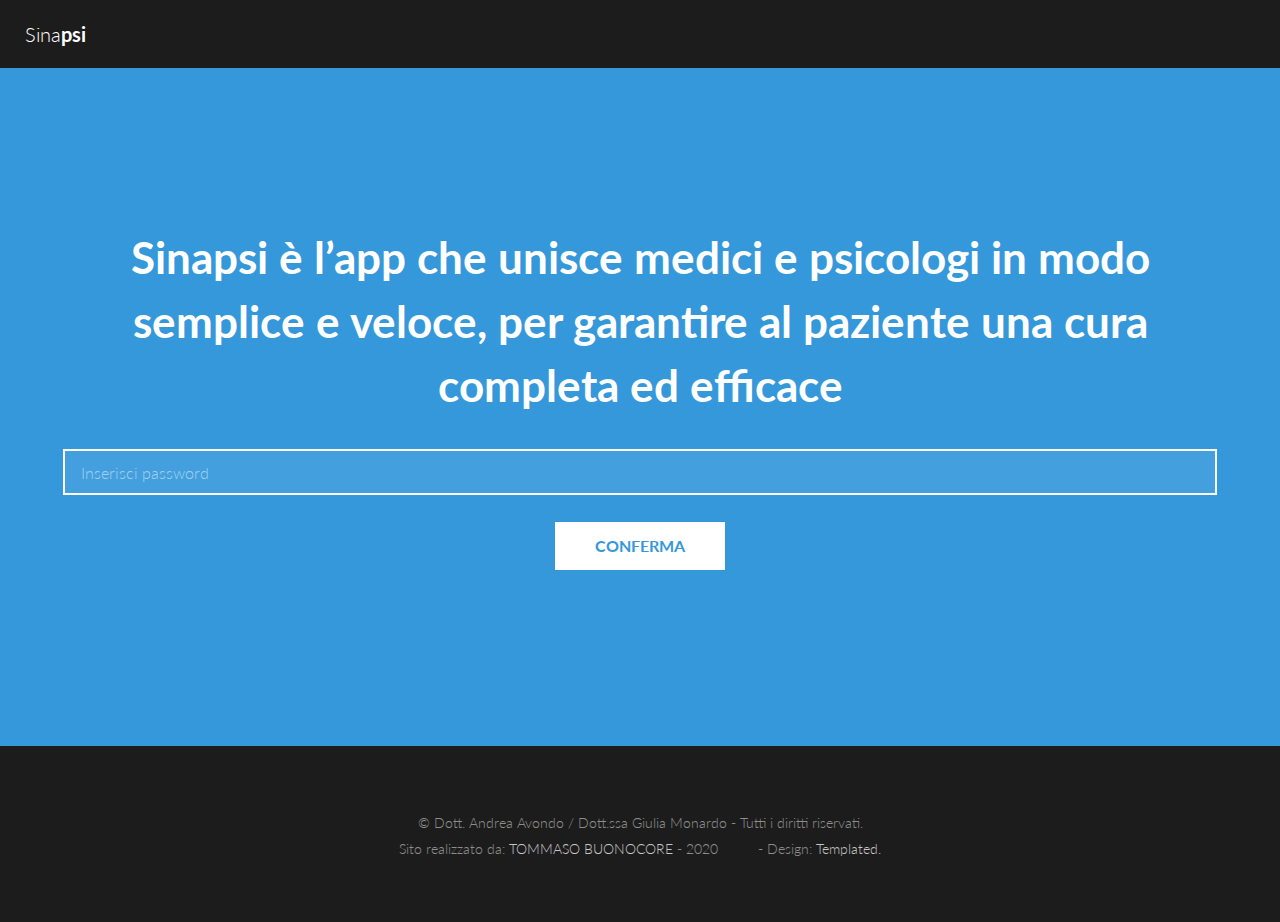
==== commit f28207e8: "demo refactoring" ====
--- a/index.html
+++ b/index.html
@@ -38,7 +38,6 @@
                     <ul class="actions">
                         <li><input type="submit" value="CONFERMA" class="staticrypt-decrypt-button special"/></li>
                     </ul>
-                    <a href="demo.html">DEMO</a>
                 </form>
             </div>
         </section>
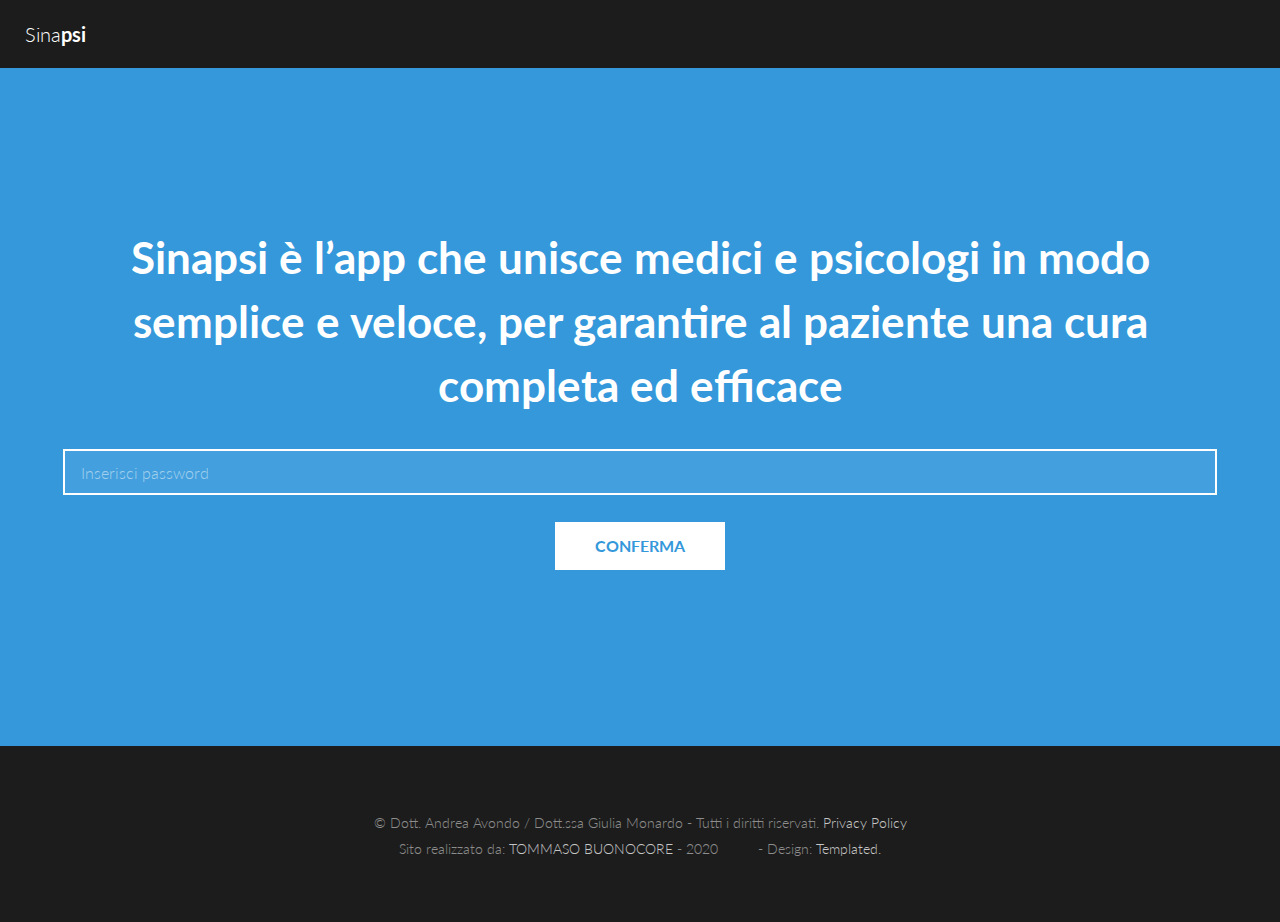
==== commit 284d510a: "trying progressive web app support" ====
--- a/index.html
+++ b/index.html
@@ -3,9 +3,11 @@
 <head>
     <title>Sinapsi</title>
     <meta charset="utf-8" />
-    <meta name="viewport" content="width=device-width, initial-scale=1" />
+	<meta name="viewport" content="width=device-width, initial-scale=1" />
+	<link rel="manifest" href="manifest.json" />
     <link rel="stylesheet" href="assets/css/main.css" />
     <link rel="stylesheet" href="https://fonts.googleapis.com/icon?family=Material+Icons">
+    <link rel="shortcut icon" type="image/x-icon" href="images/favicon.ico">
 
     <!-- do not cache this page -->
     <meta http-equiv="cache-control" content="max-age=0"/>
@@ -22,6 +24,83 @@
         <header id="header">
             <a class="logo">Sina<strong>psi</strong></a>
         </header>
+
+		<div id="infModal" class="modal">	
+				<!-- Modal content -->
+				<div class="modal-content">
+					<span class="close">&times;</span>
+					<h2>Privacy Policy</h2>
+					<p>Ai sensi dell’art. 13 del Regolamento Europeo 679/2016 relativo alla protezione dei dati personali, nonché alla libera circolazione di tali dati (il “Regolamento” o “GDPR”), si informa che i Titolari del trattamento dei dati comunicati dall’utente o altrimenti ottenuti per effetto dell’utilizzo del sito web con URL https://detsutut.github.io/sinapsi/ (il “Sito”) sono:
+						<ul>
+							<li>Dott. Andrea Avondo, contattabile all’indirizzo e-mail andrea.avondo01@gmail.com.;</li>
+							<li>Dott.ssa Giulia Monardo, contattabile all’indirizzo e-mail giulia.monardo01@gmail.com (di seguito i “Titolari”).</li>
+						</ul>
+					</p>
+					<h3>1) Tipologie di dati trattati</h3>
+					<h4>Dati di navigazione</h4>
+					<p>
+						I sistemi informatici e le procedure software preposte al funzionamento del Sito acquisiscono, nel corso del loro normale esercizio, alcuni dati personali la cui trasmissione è implicita nell’uso dei protocolli di comunicazione di Internet o è utilizzata per migliorare la qualità del servizio offerto. Si tratta di informazioni che non sono raccolte per essere associate a interessati identificati, ma che per loro stessa natura potrebbero, attraverso elaborazioni ed associazioni, permettere di identificare gli utenti.
+					</p>
+					<p>
+						In questa categoria di dati rientrano gli indirizzi IP o i nomi a dominio dei computer utilizzati dagli utenti che si connettono al Sito, gli indirizzi in notazione URI (Uniform Resource Identifier) delle risorse richieste, l’orario della richiesta, il metodo utilizzato nel sottoporre la richiesta al server, la dimensione del file ottenuto in risposta, il codice numerico indicante lo stato della risposta data dal server (buon fine, errore, ecc.) ed altri parametri relativi al sistema operativo e all’ambiente informatico dell’utente.
+					</p>
+					<p>
+						Questi dati vengono utilizzati al fine di ricavare informazioni statistiche anonime sull’uso del Sito e per controllare il corretto funzionamento dei sistemi informatici. I dati potrebbero essere utilizzati altresì per l’accertamento di responsabilità in caso di ipotetici reati informatici o nel caso in cui si verifichino dei danni in capo ai Titolari o in capo a terzi.
+					</p>
+					<h4>Dati forniti volontariamente dall’utente</h4>
+					<p>
+						Gli utenti non sono tenuti a fornire dati personali per visitare il Sito. Tuttavia, i contatti tra gli utenti e i Titolari, attraverso la compilazione del “Modulo Invio Paziente”, l’invio di e-mail, messaggi o qualsiasi tipo di comunicazione agli indirizzi indicati sul Sito, comportano la conseguente acquisizione di dati personali comuni, quali a titolo esemplificativo nome, cognome, indirizzo e numero di telefono, nonché di eventuali altri dati personali che saranno forniti dall’utente spontaneamente interagendo con i Titolari tramite il Sito.
+					</p>
+					<p>
+						Inoltre, qualora l’utente del Sito dovesse segnalare un paziente il sito potrebbe indirettamente trattare particolari categorie di dati personali, legati allo stato di salute del paziente stesso. Per tale tipologia di dati è necessario che Il medico:
+						<ul>
+								<li>informi adeguatamente il paziente circa le operazioni di trattamento che saranno effettuate dai Titolari;</li>
+								<li>ottenga il consenso del paziente per la comunicazione dei dati personali ai Titolari.</li>
+						</ul>
+					</p>
+					<p>
+							Infine, previo consenso dell’utente potrà lasciare i sui dati personali per ricevere newsletter e così ricevere ulteriori approfondimenti psicologici creati ad hoc e rimanere sempre aggiornato.
+					</p>
+					<h3>2) Finalità e base giuridica del trattamento</h3>
+					<p>
+						I dati personali potranno essere raccolti trattati per le seguenti finalità:
+						<ol type="a" style="list-style-type: lower-latin;">
+							<li>per l’erogazione dei servizi offerti dai Titolari, tra i quali l’inizio di un percorso psicologico;</li>
+							<li>gestire le richieste di informazioni dell’utente;</li>
+							<li>adempiere agli obblighi legali a cui sono soggetti i Titolari;</li>
+							<li>inviare newsletter a mezzo email, per l’invio di aggiornamenti periodici.</li>
+						</ol>
+					</p>
+					<p>
+						In relazione alle finalità di cui ai precedenti punti a), b) c), il conferimento dei dati personali è necessario. L’eventuale rifiuto di fornire i dati potrà determinare l’impossibilità per i Titolari di ottemperare alle richieste, di adempiere agli obblighi di legge.
+						<br>Fornire i dati personali tramite il “Modulo Invio Paziente” non è un obbligo di legge, tuttavia, il conferimento dei dati è necessario per adempiere alle richieste ed è altresì necessario il consenso del paziente. 
+						<br>Il trattamento dei dati personali per le finalità di cui al punto d) richiede il Suo consenso e il conferimento di tali dati è facoltativo e un eventuale rifiuto non avrà alcuna conseguenza.
+					</p>
+					<h3>3) Modalità del trattamento e conservazione dei dati</h3>
+					<p>I dati personali saranno trattati da persone autorizzate al trattamento che agiscono sotto l’autorità dei Titolari, principalmente con sistemi elettronici in conformità ai principi applicabili al trattamento di dati personali ai sensi dell’art. 5 del Regolamento.</p>
+					<h3>4) Periodo di conservazione dei dati</h3>
+					<p>I dati saranno conservati per il periodo necessario ad adempiere agli obblighi di legge.</p>
+					<p>Il periodo di conservazione dei dati dipende dalle finalità per cui vengono trattati e pertanto potrebbe variare. I criteri utilizzati per determinare il periodo di conservazione applicabile sono i seguenti: la conservazione dei dati personali oggetto della presente informativa avverrà per il tempo necessario (i) alla gestione delle richieste dell’utente, (ii) alla gestione di reclami o specifiche richieste dell’utente, (iii) a far valere diritti in sede giudiziaria nonché (iv) per il tempo previsto da norme di legge applicabili.</p>
+					<p>Per la finalità di cui alla lett. d), della presente privacy policy, il tempo di conservazione dei dati personali è pari a 24 mesi dalla raccolta, salvo non ricorra una revoca del consenso – da parte dell’utente – prima della scadenza di tale periodo. Al termine dei 24 mesi, i dati personali saranno automaticamente cancellati ovvero resi anonimi in modo permanente e irreversibile.</p>
+					<h3>5) Comunicazione, diffusione e trasferimento dei dati</h3>
+					<p>I dati non saranno oggetto di diffusione e potranno essere comunicati alle Autorità competenti o ad enti pubblici o privati per l’adempimento di obblighi previsti dalla legge.</p>
+					<p>I dati raccolti potranno essere trattati da fornitori terzi, quali responsabili del trattamento in relazione ai servizi prestati per conto dei Titolari sulla base di appositi accordi contrattuali, eventualmente per occasionali operazioni di manutenzione e per quanto sia necessario per eseguire servizi sotto specifiche richieste.</p>
+					<h3>6) Diritti dell’interessato</h3>
+					<p>
+						L’ utente, in qualità di interessato potrà esercitare, in relazione ai trattamenti dei dati personali – sopra descritti – i diritti seguenti diritti, ai sensi degli artt. da 15 a 22 del GDPR:
+						<ul>
+								<li>Diritto di accesso: per conoscere quali dati siano trattati e tutte le informazioni relative al trattamento.</li>
+								<li>Diritto di rettifica: per poter richiedere la modifica dei dati poiché inesatti o obsoleti.</li>
+								<li>Diritto alla portabilità: per ottenere copia dei dati che vengono trattati, in un formato strutturato, di uso comune e leggibile da un dispositivo automatico, al fine di facilitare un eventuale trasferimento dei dati verso un altro titolare del trattamento, diverso dai Titolari.</li>
+								<li>Diritto di limitazione del trattamento: per poter limitare il trattamento dei propri dati, a condizione che ricorra una delle ipotesi previste dalla disciplina applicabile.</li>
+								<li>Diritto alla cancellazione: richiedere la cancellazione dati.</li>
+								<li>Diritto di opposizione: richiedere la cessazione del trattamento dei dati.</li>
+								<li>Diritto di proporre reclamo all’autorità di controllo: per promuovere eventuali segnalazioni, o reclami al Garante per la protezione dei dati personali.</li>
+						</ul>
+					</p>
+					<p>L’esercizio di tali diritti, può essere realizzato attraverso i mezzi postali, elettronici o gli eventuali e ulteriori strumenti di comunicazione scelti dall’interessato, utilizzando i contatti sopra indicati e allegando alla richiesta i documenti necessari (ad es. una copia del documento d’identità) a identificare il soggetto interessato, legittimato a promuovere la richiesta.</p>
+				</div>
+		</div>
 
     <!-- Login -->
     <!-- credits: https://robinmoisson.github.io/staticrypt/ -->
@@ -45,9 +124,9 @@
 		<!-- Footer -->
         <footer id="footer">
 				<div class="copyright">
-					&copy; Dott. Andrea Avondo / Dott.ssa Giulia Monardo - Tutti i diritti riservati.
+					&copy; Dott. Andrea Avondo / Dott.ssa Giulia Monardo - Tutti i diritti riservati. <a onclick="modal_privacy.style.display = 'block';">Privacy Policy</a>
 					<br> Sito realizzato da: <a href="https://www.linkedin.com/in/tbuonocore">TOMMASO BUONOCORE</a>&nbsp;-&nbsp;2020&nbsp;&nbsp;&nbsp;&nbsp;<a href="https://www.linkedin.com/in/tbuonocore" class="icon fa-linkedin"> <span class="label">LinkedIn</span></a>&nbsp;&nbsp;
-					<a href="https://github.com/detsutut/psimed" class="icon fa-github"><span class="label">GitHub</span></a>&nbsp;&nbsp;-&nbsp;Design:&nbsp;<a href="https://templated.co">Templated.</a>
+                    <a href="https://github.com/detsutut/psimed" class="icon fa-github"><span class="label">GitHub</span></a>&nbsp;&nbsp;-&nbsp;Design:&nbsp;<a href="https://templated.co">Templated.</a>
 				</div>
 		</footer>
 
@@ -61,6 +140,15 @@
         <script src="assets/js/crypto-js.js"></script>
         <script src="assets/js/encryptedContent.js"></script>
         <script src="assets/js/decrypto.js"></script>
-        <script src="assets/js/customLogic.js"></script>
+        <script>
+            // **** MODALS **** //
+            var modal_privacy = document.getElementById("infModal");
+            // Get the <span> element that closes the modal
+            var span0 = document.getElementsByClassName("close")[0];
+            // When the user clicks on <span> (x), close the modal
+            span0.onclick = function() {modal_privacy.style.display = "none";}
+            // When the user clicks anywhere outside of the modal, close it
+            window.onclick = function(event) {if (event.target == modal_privacy) modal_privacy.style.display = "none";}
+        </script>
 </body>
 </html>
